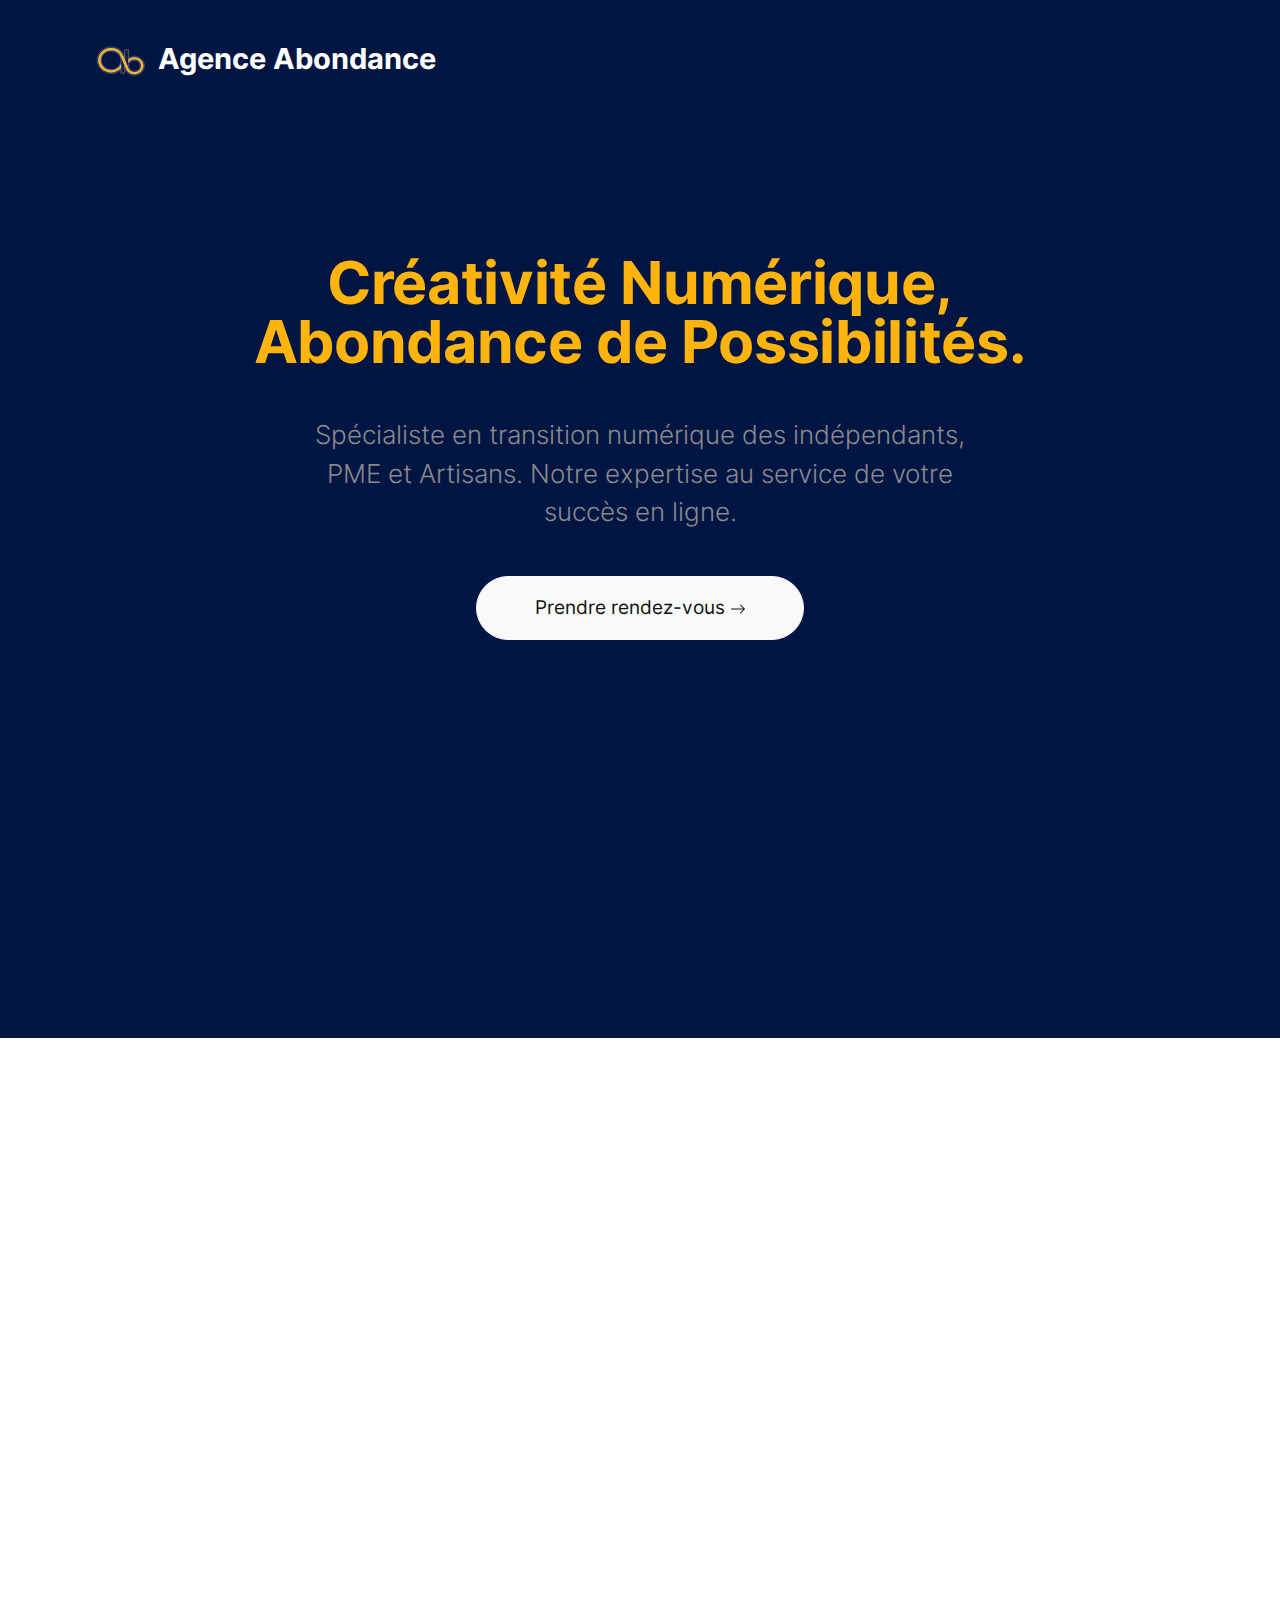
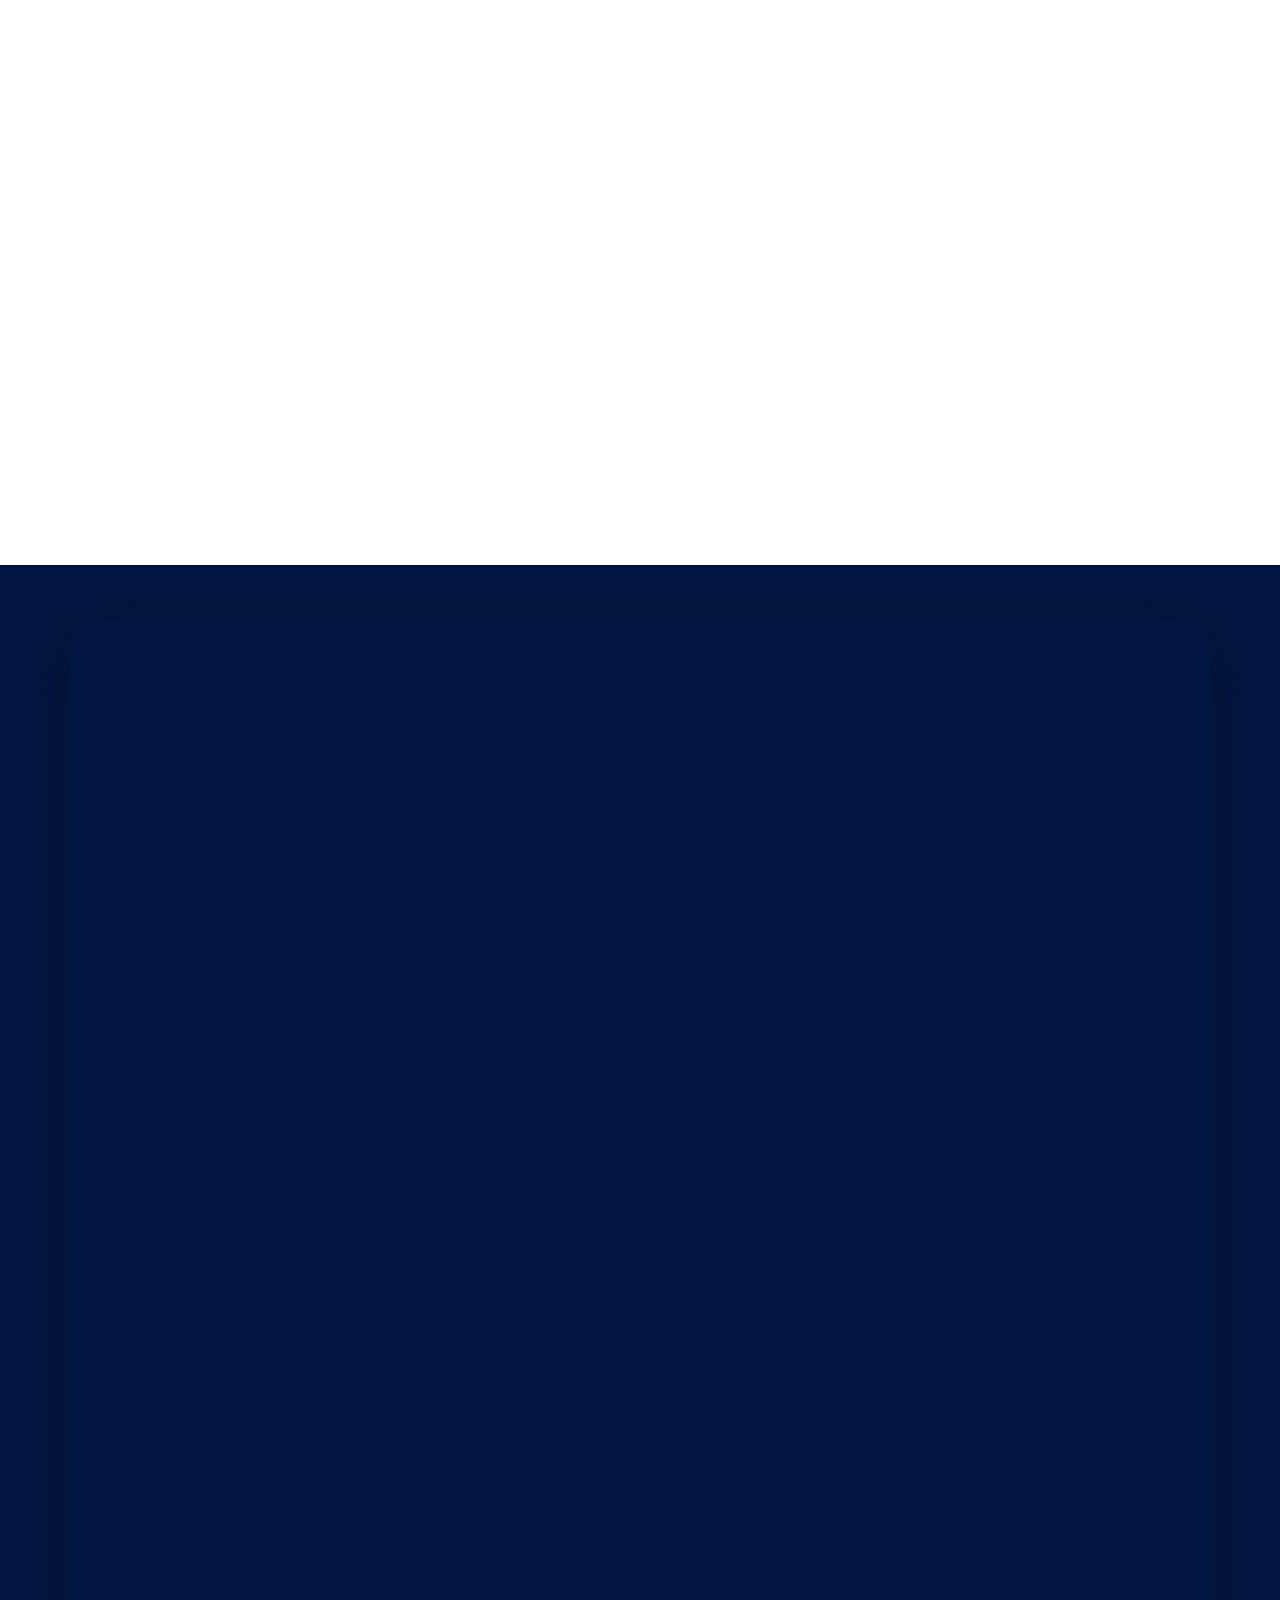
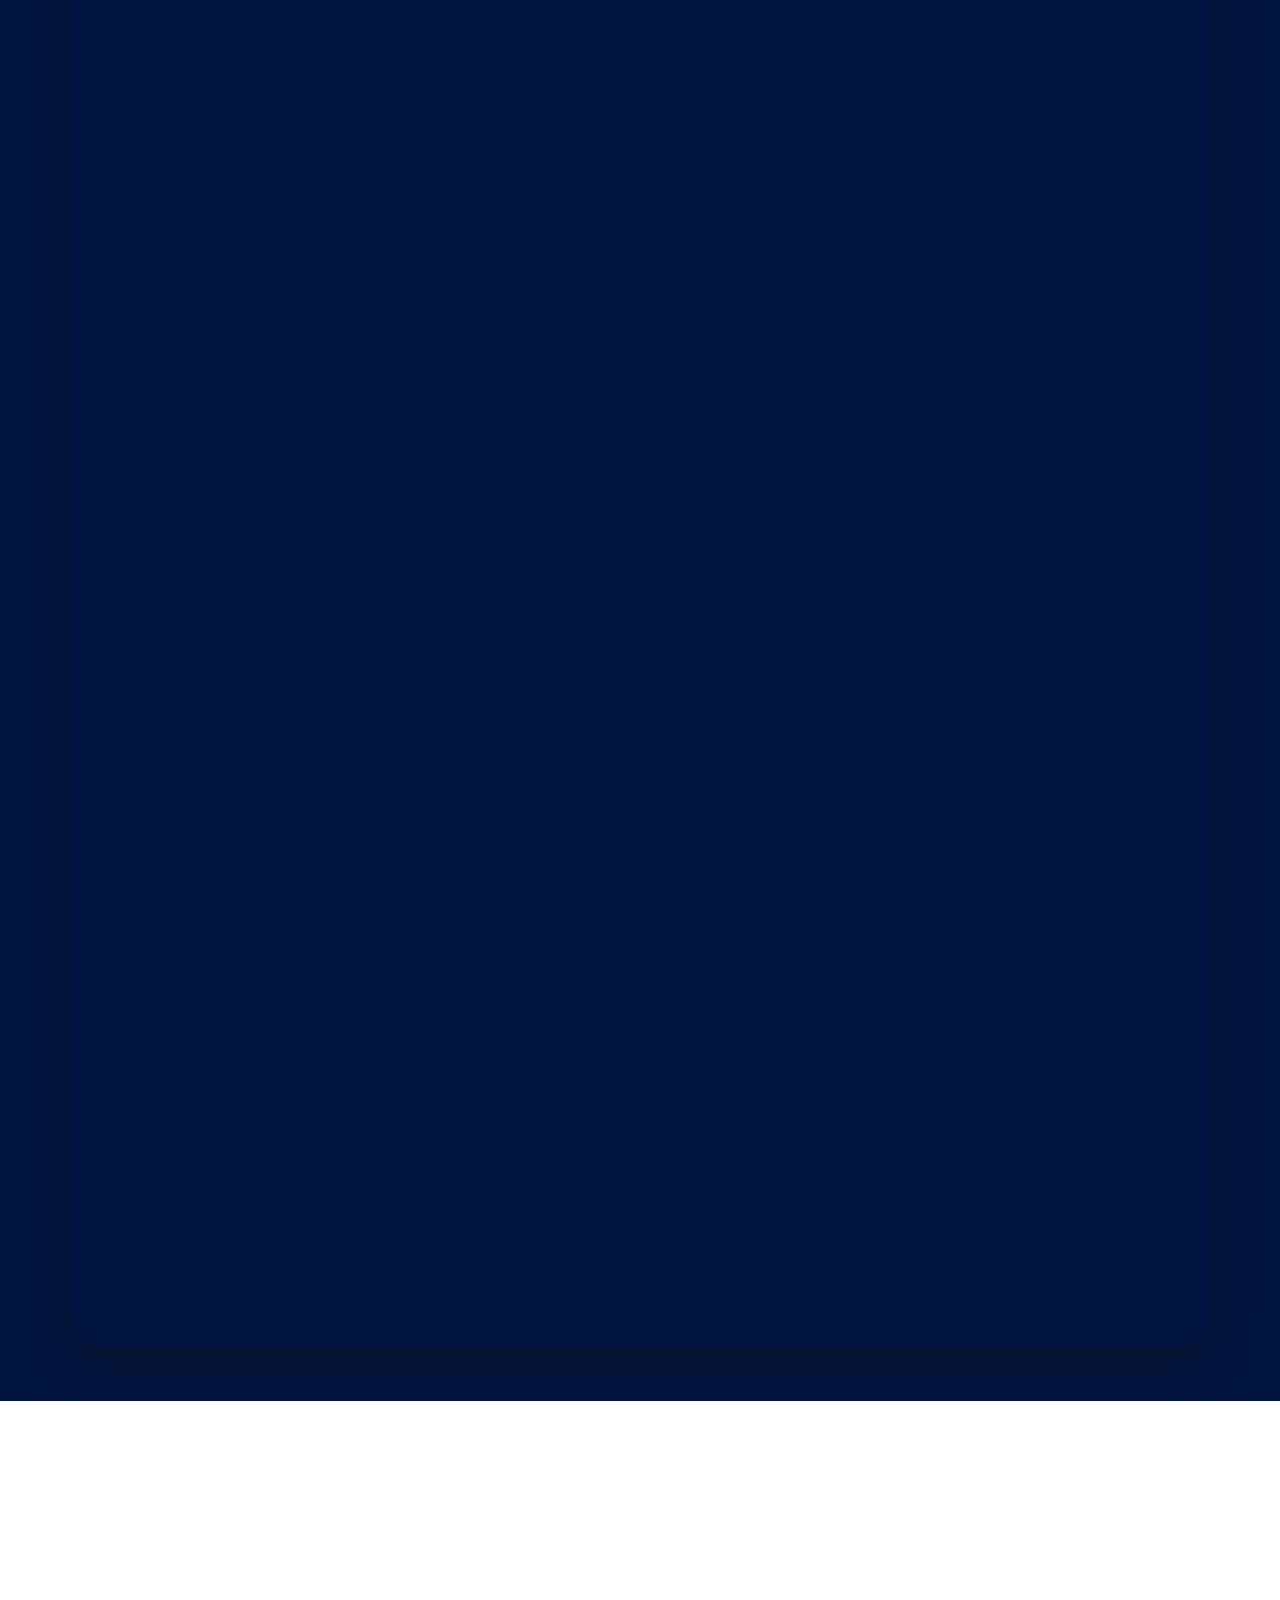
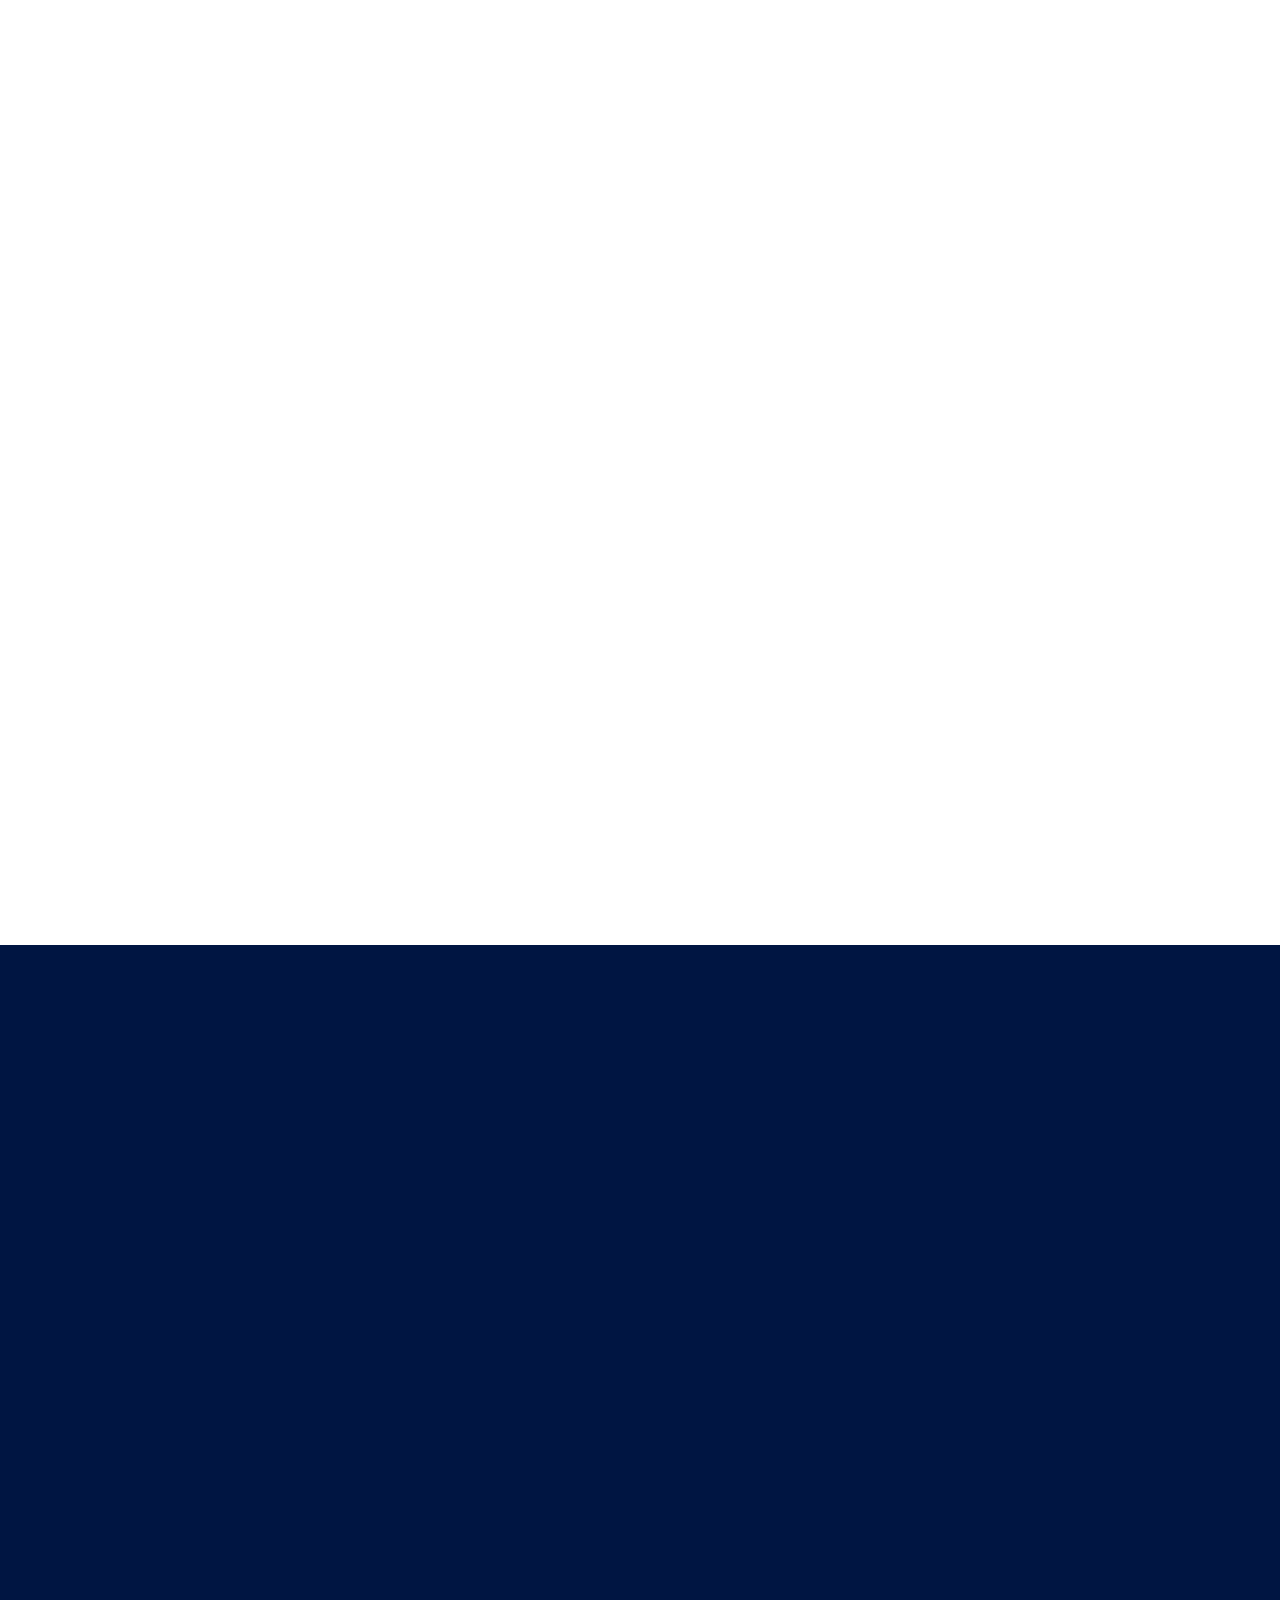
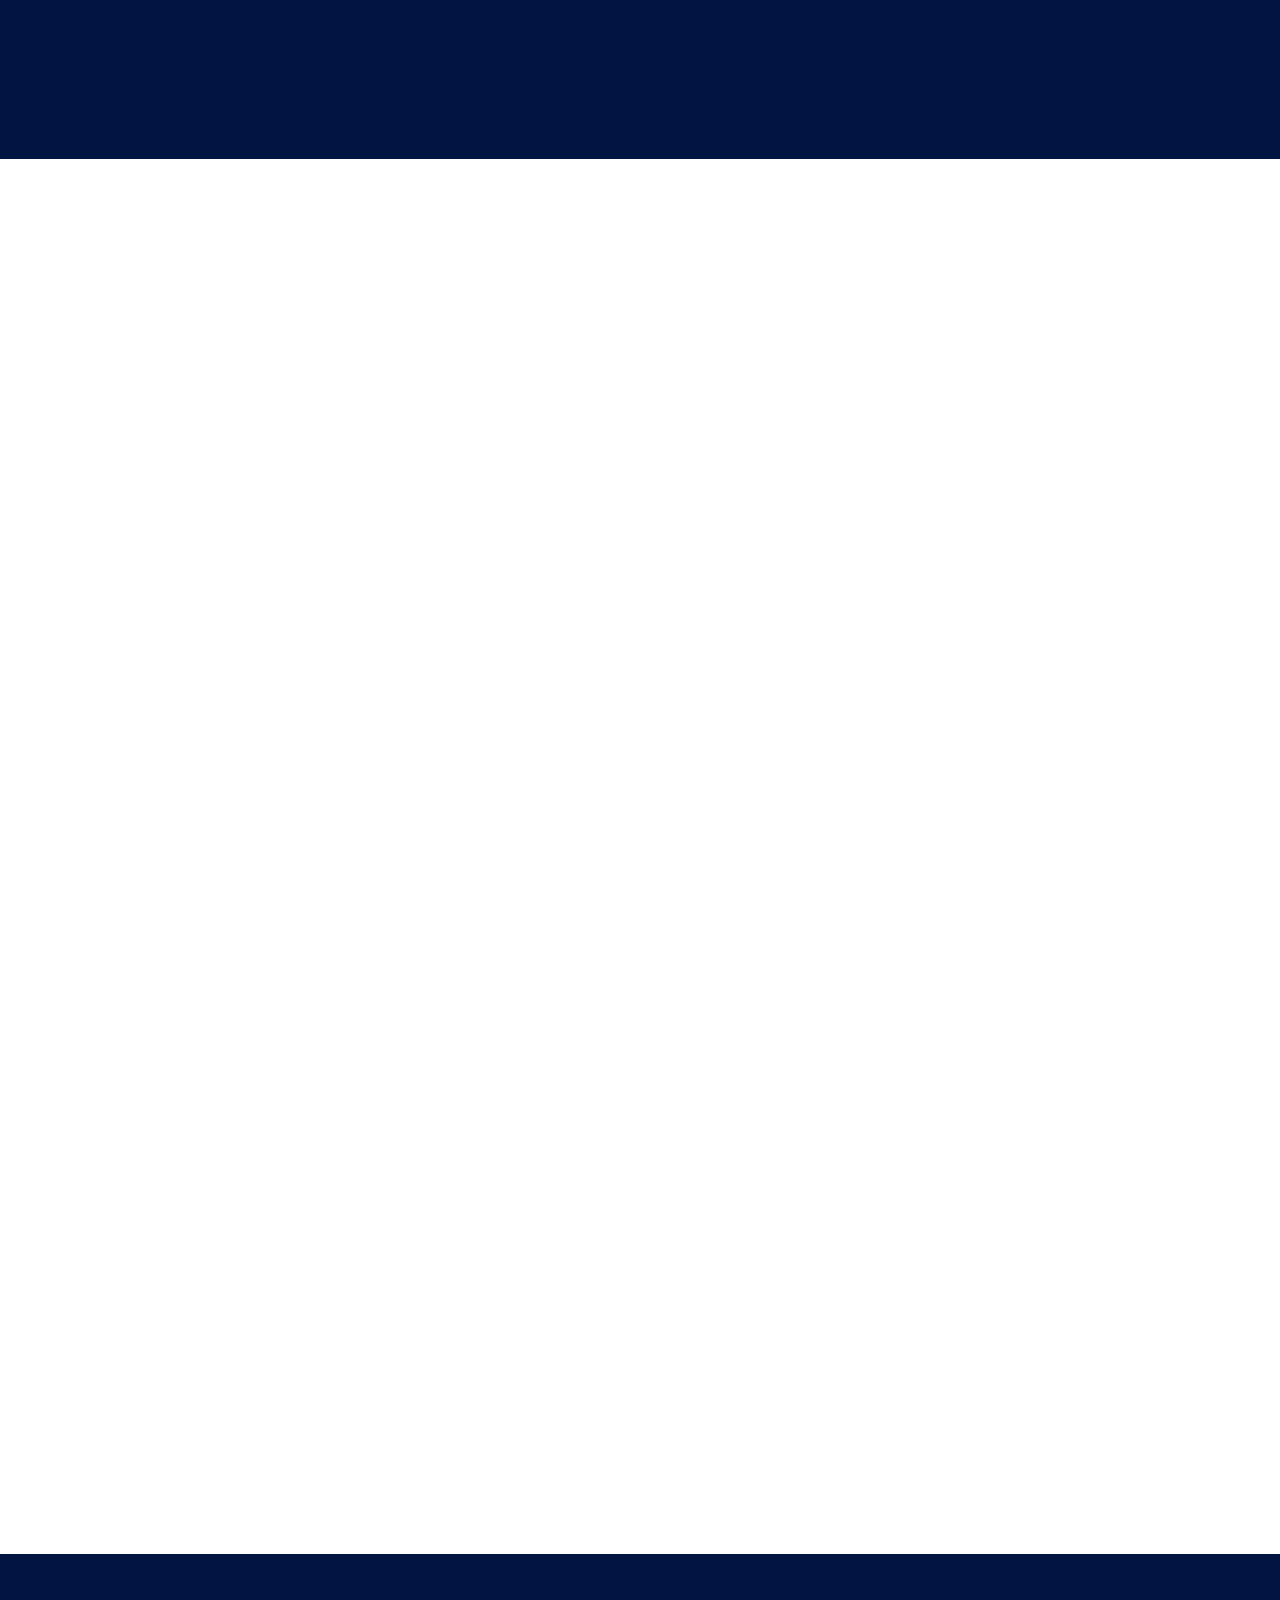
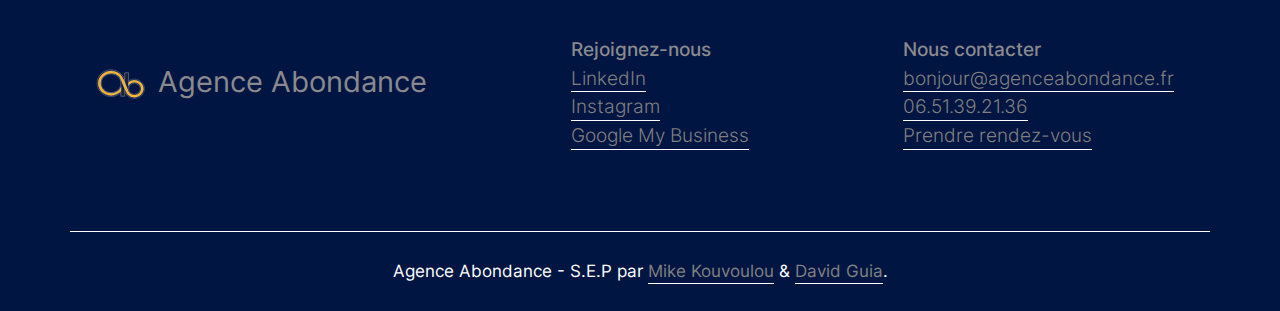
==== index.html @ 89dabbfa "Dépot Initial" ====
<!doctype html>
<html class="h-100" lang="fr">

  <head>
      <meta charset="utf-8">
  <meta name="viewport" content="width=device-width,initial-scale=1,shrink-to-fit=no">
  <meta name="description" content="Agence web à taille humaine, sur Bordeaux & Dijon, pour allez plus loin dans le numérique">
  <link rel="icon" type="image/png" sizes="32x32" href="img/fvicon-32x32.png">
  <link rel="icon" type="image/png" sizes="16x16" href="img/favicon-16x16.png">
  <link rel="icon" type="image/png" sizes="96x96" href="img/favicon.png">
  <link rel="manifest" href="/site.webmanifest">
  <meta name="author" content="Agence Abondance">
  <meta name="HandheldFriendly" content="true">
  <title>Agence Abondance - Créativité Numérique, Abondance de Possibilités.</title>
  <link rel="stylesheet" href="css/theme.css">

   <style>

/* inter-300 - latin */
@font-face {
  font-family: 'Inter';
  font-style: normal;
  font-weight: 300;
  font-display: swap;
  src: local(''),
       url('fonts/inter-v12-latin-300.woff2') format('woff2'), /* Chrome 26+, Opera 23+, Firefox 39+ */
       url('fonts/inter-v12-latin-300.woff') format('woff'); /* Chrome 6+, Firefox 3.6+, IE 9+, Safari 5.1+ */
}

/* inter-400 - latin */
@font-face {
  font-family: 'Inter';
  font-style: normal;
  font-weight: 400;
  font-display: swap;
  src: local(''),
       url('fonts/inter-v12-latin-regular.woff2') format('woff2'), /* Chrome 26+, Opera 23+, Firefox 39+ */
       url('fonts/inter-v12-latin-regular.woff') format('woff'); /* Chrome 6+, Firefox 3.6+, IE 9+, Safari 5.1+ */
}

@font-face {
  font-family: 'Inter';
  font-style: normal;
  font-weight: 500;
  font-display: swap;
  src: local(''),
       url('fonts/inter-v12-latin-500.woff2') format('woff2'), /* Chrome 26+, Opera 23+, Firefox 39+ */
       url('fonts/inter-v12-latin-500.woff') format('woff'); /* Chrome 6+, Firefox 3.6+, IE 9+, Safari 5.1+ */
}
@font-face {
  font-family: 'Inter';
  font-style: normal;
  font-weight: 700;
  font-display: swap;
  src: local(''),
       url('fonts/inter-v12-latin-700.woff2') format('woff2'), /* Chrome 26+, Opera 23+, Firefox 39+ */
       url('fonts/inter-v12-latin-700.woff') format('woff'); /* Chrome 6+, Firefox 3.6+, IE 9+, Safari 5.1+ */
}

</style>


  </head>

  <body class="bg-black text-white mt-0" data-bs-spy="scroll" data-bs-target="#navScroll">

    <nav id="navScroll" class="navbar navbar-dark bg-black fixed-top px-vw-5" tabindex="0">
  <div class="container">
    <a class="navbar-brand pe-md-4 fs-4 col-12 col-md-auto text-center" href="index.html">
  <svg width="50" height="50" viewBox="0 0 1080 638" xmlns="http://www.w3.org/2000/svg">
    <path id="Trac" fill="none" stroke="#ffffff" stroke-width="7"
      d="M 628 302 C 628 459.95343 493.013855 588 326.5 588 C 159.986145 588 25 459.95343 25 302 C 25 144.04657 159.986145 16 326.5 16 C 493.013855 16 628 144.04657 628 302 Z" />
    <path id="path1" fill="none" stroke="#ffffff" stroke-width="6"
      d="M 957 421 C 957 486.721863 900.364014 540 830.5 540 C 760.635986 540 704 486.721863 704 421 C 704 355.278137 760.635986 302 830.5 302 C 900.364014 302 957 355.278137 957 421 Z" />
    <path id="path2" fill="none" stroke="#ffffff" stroke-width="6"
      d="M 1045 421 C 1045 534.218384 948.293518 626 829 626 C 709.706482 626 613 534.218384 613 421 C 613 307.781616 709.706482 216 829 216 C 948.293518 216 1045 307.781616 1045 421 Z" />
    <g id="Associer">
      <g id="g1">
        <path id="path3" fill="none" stroke="#1b203d" stroke-width="20"
          d="M 818.849976 613.799988 C 753.840027 611.26001 692.690002 581.179993 652.48999 515.22998 C 604.98999 437.309998 622.539978 337.380005 692.72998 277.859985 C 781.349976 202.709961 918.02002 214.219971 991.039978 303 C 1015.880005 333.200012 1027.380005 368.51001 1032.030029 406.849976 C 1041.76001 486.900024 996.190002 554.450012 925.76001 590.669983 C 895.580017 606.179993 863.650024 613.809998 818.849976 613.799988 Z" />
        <path id="path4" fill="none" stroke="#1b203d" stroke-width="21"
          d="M 311.98999 575.859985 C 219.850006 572.26001 133.190002 529.630005 76.209999 436.150024 C 8.89 325.709961 33.759998 184.079956 133.25 99.719971 C 258.859985 -6.789978 452.549988 9.52002 556.039978 135.349976 C 591.23999 178.150024 607.539978 228.200012 614.140015 282.540039 C 627.919983 396 563.340027 491.72998 463.519989 543.059998 C 420.75 565.059998 375.5 575.869995 311.98999 575.859985 Z" />
        <path id="path5" fill="#19203c" stroke="#ffffff" stroke-width="6"
          d="M 619.549988 76.830017 L 704.580017 76.830017 L 705 380.950012 L 683.97998 484 L 619.549988 311.880005 Z" />
        <path id="path6" fill="#19203c" stroke="#ffffff" stroke-width="6"
          d="M 620.390015 583.880005 L 537.280029 583.880005 L 537.530029 377.570007 L 550.599976 334.429993 L 550.73999 286.880005 L 539.559998 234.589966 L 531 203.059998 L 620.390015 413.880005 Z" />
        <path id="path7" fill="#19203c" stroke="none"
          d="M 523.5 204.5 L 560.5 257.5 L 562.5 342.5 L 543.5 385.5 L 533.219971 378.679993 L 546.429993 329.140015 L 542.5 261.5 Z" />
        <path id="path8" fill="none" stroke="#1b203d" stroke-width="15"
          d="M 822.880005 549.549988 C 779.380005 547.849976 738.47998 527.719971 711.580017 483.599976 C 679.799988 431.469971 691.539978 364.609985 738.51001 324.780029 C 797.799988 274.5 889.23999 282.200012 938.090027 341.599976 C 954.710022 361.799988 962.400024 385.429993 965.52002 411.080017 C 972.030029 464.640015 941.539978 509.830017 894.419983 534.059998 C 874.219971 544.460022 852.859985 549.559998 822.880005 549.549988 Z" />
        <path id="path9" fill="none" stroke="#1b203d" stroke-width="13"
          d="M 313.839996 511.969971 C 243.460007 509.219971 177.270004 476.650024 133.740005 405.26001 C 82.32 320.910034 101.309998 212.72998 177.309998 148.290039 C 273.25 66.940002 421.200012 79.390015 500.25 175.51001 C 527.140015 208.200012 539.590027 246.429993 544.630005 287.940002 C 555.159973 374.599976 505.829987 447.72998 429.579987 486.929993 C 396.910004 503.719971 362.350006 511.969971 313.839996 511.969971 Z" />
        <path id="path10" fill="#f8b11a" stroke="#ffffff" stroke-width="6"
          d="M 536.799988 394.419983 C 536.799988 396.150024 536.799988 397.880005 536.799988 399.619995 C 536.799988 422.460022 536.619995 445.289978 536.909973 468.130005 C 536.98999 474.539978 534.73999 479.219971 530.280029 483.539978 C 492.549988 520.059998 448.23999 544.950012 397.220001 556.98999 C 329.470001 572.97998 263.540009 567.409973 200.589996 536.549988 C 148.179993 510.859985 105.739998 474.090027 79.25 421.280029 C 33.09 329.27002 37.299999 227.900024 107.279999 141.940002 C 152.800003 86.030029 211.399994 54.059998 282.179993 43.219971 C 364.76001 30.580017 439.089996 50.380005 505.700012 100.150024 C 526.539978 115.719971 541.559998 136.670044 556.359985 157.679993 C 577.789978 188.099976 593.02002 221.76001 607.179993 255.929993 C 635.840027 325.089966 664.890015 394.099976 692.719971 463.590027 C 716.419983 522.77002 760.859985 552.48999 822.690002 557.969971 C 890.659973 563.98999 957.049988 513.77002 971.320007 446.909973 C 980.869995 402.169983 967.890015 364.059998 937.840027 330.890015 C 908.73999 298.77002 872.200012 283.170044 829.049988 283.859985 C 778.650024 284.670044 738.02002 305.089966 708.280029 346.23999 C 707.419983 347.429993 706.5 348.580017 705.219971 350.25 C 704.859985 349.179993 704.52002 348.659973 704.52002 348.140015 C 704.599976 328.97998 704.72998 309.809998 704.799988 290.650024 C 704.820007 286.219971 706.52002 282.900024 709.820007 279.780029 C 732.679993 258.130005 760.77002 246.929993 790.890015 241.570007 C 860.179993 229.22998 920.960022 248.290039 972.090027 296.109985 C 1000.299988 322.48999 1014.530029 356.900024 1021.349976 394.5 C 1030.650024 445.719971 1014.289978 490.289978 984.460022 530.659973 C 956.849976 568.030029 918.130005 588.429993 873.580017 598.559998 C 804.23999 614.320007 743.789978 596.059998 691.219971 549.590027 C 673.679993 534.080017 662.349976 513.900024 653.369995 492.580017 C 620.549988 414.700012 587.960022 336.72998 555.349976 258.76001 C 543.97998 231.570007 532.690002 204.349976 515.590027 180.049988 C 483.339996 134.209961 438.950012 105.900024 385.160004 92.959961 C 299.980011 72.47998 225.100006 94.079956 161.5 153.369995 C 127.209999 185.339966 108.699997 226.400024 101.290001 272.469971 C 90.050003 342.409973 113.230003 401.059998 161.059998 451.099976 C 211.770004 504.159973 275.209991 523.590027 347 518.780029 C 406.279999 514.809998 455.980011 489.530029 497.869995 448.140015 C 511.730011 434.440002 521.919983 417.97998 531.210022 400.960022 C 532.5 398.590027 533.98999 396.320007 535.390015 394.01001 C 535.840027 394.119995 536.320007 394.27002 536.799988 394.419983 Z" />
        <path id="path11" fill="#ffffff" stroke="none"
          d="M 533 392 L 537.679993 382 L 540 383.469971 L 534.869995 391 Z" />
        <path id="path12" fill="#ffffff" stroke="none"
          d="M 540.48999 383.52002 L 537.679993 381.619995 L 537.380005 382.609985 Z" />
      </g>
      <path id="path13" fill="#ffffff" stroke="none" d="M 701.299988 344 L 701.299988 359 L 706 354.5 Z" />
    </g>
    <path id="path14" fill="none" stroke="#ffffff" stroke-width="5"
      d="M 537 304 C 537 414.45697 442.308228 504 325.5 504 C 208.691772 504 114 414.45697 114 304 C 114 193.543091 208.691772 104 325.5 104 C 442.308228 104 537 193.543091 537 304 Z" />
  </svg>
  <span class="ms-md-1 mt-1 fw-bolder me-md-5">Agence Abondance</span>
</a>
</div>
</nav>

    <main>

      <div class="w-100 overflow-hidden position-relative bg-black text-white" data-aos="fade">
  <div class="position-absolute w-100 h-100 bg-black opacity-75 top-0 start-0"></div>
  <div class="container py-vh-4 position-relative mt-5 px-vw-5 text-center">
  <div class="row d-flex align-items-center justify-content-center py-vh-5">
    <div class="col-12 col-xl-10">
      <h1 class="display-huge mt-3 mb-3 lh-1">Créativité Numérique,<br>Abondance de Possibilités.</h1>
      <br>
    </div>
    <div class="col-12 col-xl-8">
      <p class="lead text-secondary">Spécialiste en transition numérique des indépendants, PME et Artisans. Notre expertise au service de votre
      succès en ligne.</p><br>
    </div>
    <div class="col-12 text-center">
      <a href="https://zcal.co/agenceabondance/votreprojet" target="_blank" class="btn btn-xl btn-light">Prendre rendez-vous
        <svg xmlns="http://www.w3.org/2000/svg" width="16" height="16" fill="currentColor" class="bi bi-arrow-right" viewBox="0 0 16 16">
  <path fill-rule="evenodd" d="M1 8a.5.5 0 0 1 .5-.5h11.793l-3.147-3.146a.5.5 0 0 1 .708-.708l4 4a.5.5 0 0 1 0 .708l-4 4a.5.5 0 0 1-.708-.708L13.293 8.5H1.5A.5.5 0 0 1 1 8z"/>
</svg>
</a>
    </div>
  </div>
</div>
</div>

<div class="w-100 position-relative bg-black text-white bg-cover d-flex align-items-center">
  <div class="container-fluid px-vw-5">
    <div class="position-absolute w-100 h-50 bg-dark bottom-0 start-0"></div>
    <div class="row d-flex align-items-center position-relative justify-content-center px-0 g-5">
      <div class="col-12 col-lg-6">
        <img src="img/webp/headway-5QgIuuBxKwM-unsplash.webp" width="2280" height="1732" alt="abstract image" class="img-fluid position-relative rounded-5 shadow" data-aos="fade-up">
      </div>
      <div class="col-12 col-md-6 col-lg-3">
        <img src="img/webp/nubelson-fernandes-UcYBL5V0xWQ-unsplash.webp" width="1116" height="1578" alt="abstract image" class="img-fluid position-relative rounded-5 shadow" data-aos="fade-up" data-aos-duration="2000">
      </div>
      <div class="col-12 col-md-6 col-lg-3">
        <img src="img/webp/kaleidico-26MJGnCM0Wc-unsplash.webp" width="1116" height="848" alt="abstract image" class="img-fluid position-relative rounded-5 shadow" data-aos="fade-up" data-aos-duration="3000">
      </div>
    </div>
  </div>
</div>

<div class="bg-dark">
  <div class="container px-vw-5 py-vh-5">
    <div class="row d-flex align-items-center">
      <div class="col-12 col-lg-7 text-lg-end" data-aos="fade-right">
        <span class="h5 text-secondary fw-lighter">Ce que nous faisons (et bien)</span>
        <h2 class="display-4">Dans la constante évolution du numérique,<br>l'Agence Abondance se démarque en tant que partenaire dédié aux
        indépendants, aux PME/TPE et aux artisans.</h2>
      </div>
      <div class="col-12 col-lg-5" data-aos="fade-left">
        <h3 class="pt-5">Stratégie numérique <br>& référencement</h3>
        <p class="text-secondary">Notre expert SEO et référencement est un professionnel spécialisé dans l'optimisation web afin d'améliorer votre classement dans les moteurs de recherche et accroître votre visibilité en ligne.<br><br>
          <a href="https://zcal.co/agenceabondance/expertseo" target="_blank" class="link-fancy link-fancy-light me-2">Échanger avec notre expert SEO</a>
          <svg xmlns="http://www.w3.org/2000/svg" width="24" height="24" fill="currentColor" class="bi bi-arrow-right-circle" viewBox="0 0 16 16">
  <path fill-rule="evenodd" d="M1 8a7 7 0 1 0 14 0A7 7 0 0 0 1 8zm15 0A8 8 0 1 1 0 8a8 8 0 0 1 16 0zM4.5 7.5a.5.5 0 0 0 0 1h5.793l-2.147 2.146a.5.5 0 0 0 .708.708l3-3a.5.5 0 0 0 0-.708l-3-3a.5.5 0 1 0-.708.708L10.293 7.5H4.5z"/>
</svg>
</p>
        <h3 class="border-top border-secondary pt-5 mt-5">Développement web</h3>
        <p class="text-secondary">Notre expert web est un professionnel qualifié dans le domaine du développement, de la conception et de la gestion de sites web, assurant une expérience utilisateur optimale.<br><br>
          <a href="https://zcal.co/agenceabondance/developpeur" target="_blank" class="link-fancy link-fancy-light me-2">Échanger avec notre expert WEB</a>
          <svg xmlns="http://www.w3.org/2000/svg" width="24" height="24" fill="currentColor" class="bi bi-arrow-right-circle" viewBox="0 0 16 16">
  <path fill-rule="evenodd" d="M1 8a7 7 0 1 0 14 0A7 7 0 0 0 1 8zm15 0A8 8 0 1 1 0 8a8 8 0 0 1 16 0zM4.5 7.5a.5.5 0 0 0 0 1h5.793l-2.147 2.146a.5.5 0 0 0 .708.708l3-3a.5.5 0 0 0 0-.708l-3-3a.5.5 0 1 0-.708.708L10.293 7.5H4.5z"/>
</svg>
</p>
      </div>
    </div>
  </div>
</div>

<div class="bg-black py-vh-3">
  <div class="container bg-black px-vw-5 py-vh-3 rounded-5 shadow">

  <div class="row gx-5">
    <div class="col-12 col-md-6">

      <div class="card bg-transparent mb-5" data-aos="zoom-in-up">
        <div class="bg-dark shadow rounded-5 p-0">
          <img src="img/webp/501521 DELL PC with xmas stuff.webp" width="680" height="327" alt="abstract image" class="img-fluid rounded-5 no-bottom-radius" loading="lazy">
          <div class="p-5">
            <h2 class="display-2">Objectif Bleu du Creusot</h2>
            <p class="pb-4 text-secondary">Association localisée à Le Creusot, qui fait le lien entre l'art photographique et l'autonomie des personnes autistes.</p>
            <a href="https://objectifbleuducreusot.fr" target="_blank" class="link-fancy link-fancy-dark" data-aos="fade-up">Jeter un oeil</a>
          </div>
        </div>
      </div>

      <div class="card bg-transparent mb-5" data-aos="zoom-in-up">
        <div class="bg-dark shadow rounded-5 p-0">
          <img src="img/webp/IMG_0239.webp" width="680" height="327" alt="abstract image"
            class="img-fluid rounded-5 no-bottom-radius" loading="lazy">
          <div class="p-5">
            <h2 class="display-2">TDC-TOOLS</h2>
            <p class="pb-4 text-secondary">Création des pages produits, suite à la refonte du site internet de l'entreprise, en collaboration avec l'agence mediagraphique.com</p>
            <a href="https://tdc-tools.fr/ref-55-foret-a-centrer-hss-60-din-333a-meule-blanc/" target="_blank" class="link-fancy link-fancy-dark" data-aos="fade-up">Jeter un oeil</a>
          </div>
        </div>
      </div>

      <div class="card bg-transparent" data-aos="zoom-in-up">
        <div class="bg-dark shadow rounded-5 p-0">
          <img src="img/webp/Top down view of iPad.webp" width="680" height="327" alt="abstract image" class="img-fluid rounded-5 no-bottom-radius" loading="lazy">
          <div class="p-5">
            <h2 class="display-2">Dog It Together</h2>
            <p class="pb-4 text-secondary">Création de la charte graphique et du site internet pour le lancement de l'entreprise.</p>
            <a href="https://www.dogittogether.fr" target="_blank" class="link-fancy link-fancy-dark" data-aos="fade-up">Jeter un oeil</a>
          </div>
        </div>
      </div>

    </div>


    
    <div class="col-12 col-md-6">
      <div class="p-5 pt-0 mt-5" data-aos="fade">
        <span class="h5 text-secondary fw-lighter">Chez Agence Abondance,</span>
        <h2 class="display-4">Nous pensons que chaque entreprise, quelle que soit sa taille, mérite une présence en ligne exceptionnelle.</h2>
      </div>
      <div class="card bg-transparent mb-5 mt-5" data-aos="zoom-in-up">
        <div class="bg-dark shadow rounded-5 p-0">
          <img src="img/webp/1839500 Man working on iMac.webp" width="680" height="327" alt="abstract image" class="img-fluid rounded-5 no-bottom-radius" loading="lazy">
          <div class="p-5">
            <h2 class="display-2">Deux Mille Vins</h2>
            <p class="pb-4 text-secondary">Création du site internet marchand pour l'entreprise Deux Mille Vins située à Le Creusot.</p>
            <a href="https://www.2millevins.fr" target="_blank" class="link-fancy link-fancy-dark" data-aos="fade-up">Jeter un oeil</a>
          </div>
        </div>
      </div>

      <div class="card bg-transparent" data-aos="zoom-in-up">
        <div class="bg-dark shadow rounded-5 p-0">
          <img src="img/webp/593312 Man using MacBook Pro.webp" width="680" height="327" alt="abstract image" class="img-fluid rounded-5 no-bottom-radius" loading="lazy">
          <div class="p-5">
            <h2 class="display-2">Moulin Gheerbrant</h2>
            <p class="pb-4 text-secondary">Refonte du site internet vitrine pour l'entreprise, afin de correspondre aux exigeances des clients.</p>
            <a href="https://www.moulin-gheerbrant.fr" target="_blank" class="link-fancy link-fancy-dark" data-aos="fade-up">Jeter un oeil</a>
          </div>
        </div>
      </div>
    </div>
  </div>
</div>
</div>

<div class="bg-dark position-relative">
  <div class="container px-vw-5 py-vh-5">
    <div class="row d-flex align-items-center">

      <div class="col-12 col-lg-7">
        <img class="img-fluid rounded-5 mb-n5 shadow" src="img/webp/picofme-1.webp" width="512" height="512" alt="a nice person" loading="lazy" data-aos="zoom-in-right">
        <img class="img-fluid rounded-5 ms-5 mb-n5 shadow" src="img/webp/picofme-2.webp" width="512" height="512" alt="another nice person" loading="lazy" data-aos="zoom-in-up">
      </div>
      <div class="col-12 col-lg-5 bg-dark rounded-5 py-5" data-aos="fade">
        <span class="h5 text-secondary fw-lighter">Vous nous connaissez déjà ? </span>
        <h2 class="display-4">Nous mettons à disposition nos bons conseils et astuces partout sur le web</h2>
        <br>
        <img src="img/webp/US_UK_Apple_Podcasts_Listen_Color_Lockup_RGB_Blk_Type.webp" height="30" alt="">
        
        </div>
      </div>
    </div>
  </div>

<div class="bg-black">
<div class="container px-vw-5 py-vh-5">
  <div class="row d-flex align-items-center">
    <div class="col-12 col-lg-5 text-center text-lg-end" data-aos="zoom-in-right">
      <span class="h5 text-secondary fw-lighter">Un service clé en main</span>
      <h2 class="display-4">Une gamme de services complète, pour une tranquilité d'esprit</h2>
    </div>
    <div class="col-12 col-lg-7 bg-dark rounded-5 py-vh-3 text-center my-5" data-aos="zoom-in-up">
      <h2 class="display-huge mb-5">
        <span class="border-bottom border-5">50</span><span class="fs-4 me-2 fw-light">€</span><span class="fs-6 fw-light">/ heure</span></h2>
      <p class="lead text-secondary">Quelque soit votre besoin, nous y répondrons via notre catalogue de prestations au tarif unique, à la fois souple et abordable.<br>Pour plus de transparence, nous avons créé un simulateur en ligne pour estimer le coût de votre projet.</p>
    
      <a href=href="" onclick="Calendly.initPopupWidget({url: 'https://tally.so/r/nWO2JL'});return false;" 
     class="link-fancy link-fancy-dark" data-aos="fade-up" data-aos-delay="200">Faites estimer votre projet</a>

    </div>
  </div>
</div>

</div>

<div class="bg-dark py-vh-5">
<div class="container px-vw-5">
  <div class="row d-flex gx-5 align-items-center">
    <div class="col-12 col-lg-6">
      <div class="rounded-5 bg-black p-5 shadow gradient-3" data-aos="zoom-in-right">
        <div class="fs-1">
          <svg xmlns="http://www.w3.org/2000/svg" width="16" height="16" fill="currentColor" class="bi bi-star-fill" viewBox="0 0 16 16">
  <path d="M3.612 15.443c-.386.198-.824-.149-.746-.592l.83-4.73L.173 6.765c-.329-.314-.158-.888.283-.95l4.898-.696L7.538.792c.197-.39.73-.39.927 0l2.184 4.327 4.898.696c.441.062.612.636.282.95l-3.522 3.356.83 4.73c.078.443-.36.79-.746.592L8 13.187l-4.389 2.256z"/>
</svg>


          <svg xmlns="http://www.w3.org/2000/svg" width="16" height="16" fill="currentColor" class="bi bi-star-fill" viewBox="0 0 16 16">
  <path d="M3.612 15.443c-.386.198-.824-.149-.746-.592l.83-4.73L.173 6.765c-.329-.314-.158-.888.283-.95l4.898-.696L7.538.792c.197-.39.73-.39.927 0l2.184 4.327 4.898.696c.441.062.612.636.282.95l-3.522 3.356.83 4.73c.078.443-.36.79-.746.592L8 13.187l-4.389 2.256z"/>
</svg>


          <svg xmlns="http://www.w3.org/2000/svg" width="16" height="16" fill="currentColor" class="bi bi-star-fill" viewBox="0 0 16 16">
  <path d="M3.612 15.443c-.386.198-.824-.149-.746-.592l.83-4.73L.173 6.765c-.329-.314-.158-.888.283-.95l4.898-.696L7.538.792c.197-.39.73-.39.927 0l2.184 4.327 4.898.696c.441.062.612.636.282.95l-3.522 3.356.83 4.73c.078.443-.36.79-.746.592L8 13.187l-4.389 2.256z"/>
</svg>


          <svg xmlns="http://www.w3.org/2000/svg" width="16" height="16" fill="currentColor" class="bi bi-star-fill" viewBox="0 0 16 16">
  <path d="M3.612 15.443c-.386.198-.824-.149-.746-.592l.83-4.73L.173 6.765c-.329-.314-.158-.888.283-.95l4.898-.696L7.538.792c.197-.39.73-.39.927 0l2.184 4.327 4.898.696c.441.062.612.636.282.95l-3.522 3.356.83 4.73c.078.443-.36.79-.746.592L8 13.187l-4.389 2.256z"/>
</svg>


          <svg xmlns="http://www.w3.org/2000/svg" width="16" height="16" fill="currentColor" class="bi bi-star-fill" viewBox="0 0 16 16">
  <path d="M3.612 15.443c-.386.198-.824-.149-.746-.592l.83-4.73L.173 6.765c-.329-.314-.158-.888.283-.95l4.898-.696L7.538.792c.197-.39.73-.39.927 0l2.184 4.327 4.898.696c.441.062.612.636.282.95l-3.522 3.356.83 4.73c.078.443-.36.79-.746.592L8 13.187l-4.389 2.256z"/>
</svg>


        </div>
        <p class="lead">"L'agence a entièrement réalisé site internet, logo et page Google my Business pour mon entreprise. Ils ont su s'adapter à ma demande et à ma profession. Je suis extrêmement satisfaite de nos échanges tout au long de cette collaboration !"</p>
        <div class="d-flex justify-content-start align-items-center border-top border-secondary pt-3">
          <img src="img/webp/dogit.webp" width="96" height="96" class="rounded-circle me-3" alt="a nice person" data-aos="fade" loading="lazy">
          <div>
            <span class="h6 fw-5">Adé Chouffot</span><br>
            <small class="">Éducatrice Canin - Dog It Together</small>
          </div>
        </div>
      </div>
      <div class="rounded-5 bg-black p-5 shadow mt-5 gradient-2" data-aos="zoom-in-right">
        <div class="fs-1">
          <svg xmlns="http://www.w3.org/2000/svg" width="16" height="16" fill="currentColor" class="bi bi-star-fill" viewBox="0 0 16 16">
  <path d="M3.612 15.443c-.386.198-.824-.149-.746-.592l.83-4.73L.173 6.765c-.329-.314-.158-.888.283-.95l4.898-.696L7.538.792c.197-.39.73-.39.927 0l2.184 4.327 4.898.696c.441.062.612.636.282.95l-3.522 3.356.83 4.73c.078.443-.36.79-.746.592L8 13.187l-4.389 2.256z"/>
</svg>


          <svg xmlns="http://www.w3.org/2000/svg" width="16" height="16" fill="currentColor" class="bi bi-star-fill" viewBox="0 0 16 16">
  <path d="M3.612 15.443c-.386.198-.824-.149-.746-.592l.83-4.73L.173 6.765c-.329-.314-.158-.888.283-.95l4.898-.696L7.538.792c.197-.39.73-.39.927 0l2.184 4.327 4.898.696c.441.062.612.636.282.95l-3.522 3.356.83 4.73c.078.443-.36.79-.746.592L8 13.187l-4.389 2.256z"/>
</svg>


          <svg xmlns="http://www.w3.org/2000/svg" width="16" height="16" fill="currentColor" class="bi bi-star-fill" viewBox="0 0 16 16">
  <path d="M3.612 15.443c-.386.198-.824-.149-.746-.592l.83-4.73L.173 6.765c-.329-.314-.158-.888.283-.95l4.898-.696L7.538.792c.197-.39.73-.39.927 0l2.184 4.327 4.898.696c.441.062.612.636.282.95l-3.522 3.356.83 4.73c.078.443-.36.79-.746.592L8 13.187l-4.389 2.256z"/>
</svg>


          <svg xmlns="http://www.w3.org/2000/svg" width="16" height="16" fill="currentColor" class="bi bi-star-fill" viewBox="0 0 16 16">
  <path d="M3.612 15.443c-.386.198-.824-.149-.746-.592l.83-4.73L.173 6.765c-.329-.314-.158-.888.283-.95l4.898-.696L7.538.792c.197-.39.73-.39.927 0l2.184 4.327 4.898.696c.441.062.612.636.282.95l-3.522 3.356.83 4.73c.078.443-.36.79-.746.592L8 13.187l-4.389 2.256z"/>
</svg>


          <svg xmlns="http://www.w3.org/2000/svg" width="16" height="16" fill="currentColor" class="bi bi-star-half" viewBox="0 0 16 16">
  <path d="M5.354 5.119 7.538.792A.516.516 0 0 1 8 .5c.183 0 .366.097.465.292l2.184 4.327 4.898.696A.537.537 0 0 1 16 6.32a.548.548 0 0 1-.17.445l-3.523 3.356.83 4.73c.078.443-.36.79-.746.592L8 13.187l-4.389 2.256a.52.52 0 0 1-.146.05c-.342.06-.668-.254-.6-.642l.83-4.73L.173 6.765a.55.55 0 0 1-.172-.403.58.58 0 0 1 .085-.302.513.513 0 0 1 .37-.245l4.898-.696zM8 12.027a.5.5 0 0 1 .232.056l3.686 1.894-.694-3.957a.565.565 0 0 1 .162-.505l2.907-2.77-4.052-.576a.525.525 0 0 1-.393-.288L8.001 2.223 8 2.226v9.8z"/>
</svg>

        </div>
        <p class="lead">"Travail sérieux, à l'écoute et très disponible. Très professionnel, beaucoup de talent. Nous sommes ravis de notre site."</p>
        <div class="d-flex justify-content-start align-items-center border-top border-secondary pt-3">
          <img src="img/webp/objectif.webp" width="96" height="96" class="rounded-circle me-3" alt="a nice person" data-aos="fade" loading="lazy">
          <div>
            <span class="h6 fw-5">Veronique Godot</span><br>
            <small class="">Présidente d'association - Objectif Bleu du Creusot.</small>
          </div>
        </div>
      </div>

    </div>
    <div class="col-12 col-lg-6">
      <div class="p-5 pt-0" data-aos="fade">
        <span class="h5 text-secondary fw-lighter">Ils parlent de nous,</span>
        <h2 class="display-4">Nous sommes fiers d'avoir contribué à leur succès !</h2>
      </div>
      <div class="rounded-5 bg-black p-5 shadow mt-5 gradient" data-aos="zoom-in-left">
        <div class="fs-1">
          <svg xmlns="http://www.w3.org/2000/svg" width="16" height="16" fill="currentColor" class="bi bi-star-fill" viewBox="0 0 16 16">
  <path d="M3.612 15.443c-.386.198-.824-.149-.746-.592l.83-4.73L.173 6.765c-.329-.314-.158-.888.283-.95l4.898-.696L7.538.792c.197-.39.73-.39.927 0l2.184 4.327 4.898.696c.441.062.612.636.282.95l-3.522 3.356.83 4.73c.078.443-.36.79-.746.592L8 13.187l-4.389 2.256z"/>
</svg>


          <svg xmlns="http://www.w3.org/2000/svg" width="16" height="16" fill="currentColor" class="bi bi-star-fill" viewBox="0 0 16 16">
  <path d="M3.612 15.443c-.386.198-.824-.149-.746-.592l.83-4.73L.173 6.765c-.329-.314-.158-.888.283-.95l4.898-.696L7.538.792c.197-.39.73-.39.927 0l2.184 4.327 4.898.696c.441.062.612.636.282.95l-3.522 3.356.83 4.73c.078.443-.36.79-.746.592L8 13.187l-4.389 2.256z"/>
</svg>


          <svg xmlns="http://www.w3.org/2000/svg" width="16" height="16" fill="currentColor" class="bi bi-star-fill" viewBox="0 0 16 16">
  <path d="M3.612 15.443c-.386.198-.824-.149-.746-.592l.83-4.73L.173 6.765c-.329-.314-.158-.888.283-.95l4.898-.696L7.538.792c.197-.39.73-.39.927 0l2.184 4.327 4.898.696c.441.062.612.636.282.95l-3.522 3.356.83 4.73c.078.443-.36.79-.746.592L8 13.187l-4.389 2.256z"/>
</svg>


          <svg xmlns="http://www.w3.org/2000/svg" width="16" height="16" fill="currentColor" class="bi bi-star-fill" viewBox="0 0 16 16">
  <path d="M3.612 15.443c-.386.198-.824-.149-.746-.592l.83-4.73L.173 6.765c-.329-.314-.158-.888.283-.95l4.898-.696L7.538.792c.197-.39.73-.39.927 0l2.184 4.327 4.898.696c.441.062.612.636.282.95l-3.522 3.356.83 4.73c.078.443-.36.79-.746.592L8 13.187l-4.389 2.256z"/>
</svg>


          <svg xmlns="http://www.w3.org/2000/svg" width="16" height="16" fill="currentColor" class="bi bi-star-fill" viewBox="0 0 16 16">
  <path d="M3.612 15.443c-.386.198-.824-.149-.746-.592l.83-4.73L.173 6.765c-.329-.314-.158-.888.283-.95l4.898-.696L7.538.792c.197-.39.73-.39.927 0l2.184 4.327 4.898.696c.441.062.612.636.282.95l-3.522 3.356.83 4.73c.078.443-.36.79-.746.592L8 13.187l-4.389 2.256z"/>
</svg>


        </div>
        <p class="lead">"Je recommande pour tous vos projets de création de sites. Très bon accompagnement et toujours de bons conseils."</p>
        <div class="d-flex justify-content-start align-items-center border-top pt-3">
          <img src="img/webp/vins.webp" width="96" height="96" class="rounded-circle me-3" alt="a nice person" data-aos="fade" loading="lazy">
          <div>
            <span class="h6 fw-5">José GEREZ</span><br>
            <small>Caviste - Deux Mille Vins</small>
          </div>
        </div>
      </div>
    </div>
  </div>
</div>

</div>

    </main>

    <footer class="bg-black border-top border-dark">
  <div class="container py-vh-4 text-secondary fw-lighter">
    <div class="row">
      <div class="col-12 col-lg-5 py-4 text-center text-lg-start">
            <a class="navbar-brand pe-md-4 fs-4 col-12 col-md-auto text-center" href="index.html">
  <svg width="50" height="50" viewBox="0 0 1080 638" xmlns="http://www.w3.org/2000/svg">
    <path id="Trac" fill="none" stroke="#ffffff" stroke-width="7"
      d="M 628 302 C 628 459.95343 493.013855 588 326.5 588 C 159.986145 588 25 459.95343 25 302 C 25 144.04657 159.986145 16 326.5 16 C 493.013855 16 628 144.04657 628 302 Z" />
    <path id="path1" fill="none" stroke="#ffffff" stroke-width="6"
      d="M 957 421 C 957 486.721863 900.364014 540 830.5 540 C 760.635986 540 704 486.721863 704 421 C 704 355.278137 760.635986 302 830.5 302 C 900.364014 302 957 355.278137 957 421 Z" />
    <path id="path2" fill="none" stroke="#ffffff" stroke-width="6"
      d="M 1045 421 C 1045 534.218384 948.293518 626 829 626 C 709.706482 626 613 534.218384 613 421 C 613 307.781616 709.706482 216 829 216 C 948.293518 216 1045 307.781616 1045 421 Z" />
    <g id="Associer">
      <g id="g1">
        <path id="path3" fill="none" stroke="#1b203d" stroke-width="20"
          d="M 818.849976 613.799988 C 753.840027 611.26001 692.690002 581.179993 652.48999 515.22998 C 604.98999 437.309998 622.539978 337.380005 692.72998 277.859985 C 781.349976 202.709961 918.02002 214.219971 991.039978 303 C 1015.880005 333.200012 1027.380005 368.51001 1032.030029 406.849976 C 1041.76001 486.900024 996.190002 554.450012 925.76001 590.669983 C 895.580017 606.179993 863.650024 613.809998 818.849976 613.799988 Z" />
        <path id="path4" fill="none" stroke="#1b203d" stroke-width="21"
          d="M 311.98999 575.859985 C 219.850006 572.26001 133.190002 529.630005 76.209999 436.150024 C 8.89 325.709961 33.759998 184.079956 133.25 99.719971 C 258.859985 -6.789978 452.549988 9.52002 556.039978 135.349976 C 591.23999 178.150024 607.539978 228.200012 614.140015 282.540039 C 627.919983 396 563.340027 491.72998 463.519989 543.059998 C 420.75 565.059998 375.5 575.869995 311.98999 575.859985 Z" />
        <path id="path5" fill="#19203c" stroke="#ffffff" stroke-width="6"
          d="M 619.549988 76.830017 L 704.580017 76.830017 L 705 380.950012 L 683.97998 484 L 619.549988 311.880005 Z" />
        <path id="path6" fill="#19203c" stroke="#ffffff" stroke-width="6"
          d="M 620.390015 583.880005 L 537.280029 583.880005 L 537.530029 377.570007 L 550.599976 334.429993 L 550.73999 286.880005 L 539.559998 234.589966 L 531 203.059998 L 620.390015 413.880005 Z" />
        <path id="path7" fill="#19203c" stroke="none"
          d="M 523.5 204.5 L 560.5 257.5 L 562.5 342.5 L 543.5 385.5 L 533.219971 378.679993 L 546.429993 329.140015 L 542.5 261.5 Z" />
        <path id="path8" fill="none" stroke="#1b203d" stroke-width="15"
          d="M 822.880005 549.549988 C 779.380005 547.849976 738.47998 527.719971 711.580017 483.599976 C 679.799988 431.469971 691.539978 364.609985 738.51001 324.780029 C 797.799988 274.5 889.23999 282.200012 938.090027 341.599976 C 954.710022 361.799988 962.400024 385.429993 965.52002 411.080017 C 972.030029 464.640015 941.539978 509.830017 894.419983 534.059998 C 874.219971 544.460022 852.859985 549.559998 822.880005 549.549988 Z" />
        <path id="path9" fill="none" stroke="#1b203d" stroke-width="13"
          d="M 313.839996 511.969971 C 243.460007 509.219971 177.270004 476.650024 133.740005 405.26001 C 82.32 320.910034 101.309998 212.72998 177.309998 148.290039 C 273.25 66.940002 421.200012 79.390015 500.25 175.51001 C 527.140015 208.200012 539.590027 246.429993 544.630005 287.940002 C 555.159973 374.599976 505.829987 447.72998 429.579987 486.929993 C 396.910004 503.719971 362.350006 511.969971 313.839996 511.969971 Z" />
        <path id="path10" fill="#f8b11a" stroke="#ffffff" stroke-width="6"
          d="M 536.799988 394.419983 C 536.799988 396.150024 536.799988 397.880005 536.799988 399.619995 C 536.799988 422.460022 536.619995 445.289978 536.909973 468.130005 C 536.98999 474.539978 534.73999 479.219971 530.280029 483.539978 C 492.549988 520.059998 448.23999 544.950012 397.220001 556.98999 C 329.470001 572.97998 263.540009 567.409973 200.589996 536.549988 C 148.179993 510.859985 105.739998 474.090027 79.25 421.280029 C 33.09 329.27002 37.299999 227.900024 107.279999 141.940002 C 152.800003 86.030029 211.399994 54.059998 282.179993 43.219971 C 364.76001 30.580017 439.089996 50.380005 505.700012 100.150024 C 526.539978 115.719971 541.559998 136.670044 556.359985 157.679993 C 577.789978 188.099976 593.02002 221.76001 607.179993 255.929993 C 635.840027 325.089966 664.890015 394.099976 692.719971 463.590027 C 716.419983 522.77002 760.859985 552.48999 822.690002 557.969971 C 890.659973 563.98999 957.049988 513.77002 971.320007 446.909973 C 980.869995 402.169983 967.890015 364.059998 937.840027 330.890015 C 908.73999 298.77002 872.200012 283.170044 829.049988 283.859985 C 778.650024 284.670044 738.02002 305.089966 708.280029 346.23999 C 707.419983 347.429993 706.5 348.580017 705.219971 350.25 C 704.859985 349.179993 704.52002 348.659973 704.52002 348.140015 C 704.599976 328.97998 704.72998 309.809998 704.799988 290.650024 C 704.820007 286.219971 706.52002 282.900024 709.820007 279.780029 C 732.679993 258.130005 760.77002 246.929993 790.890015 241.570007 C 860.179993 229.22998 920.960022 248.290039 972.090027 296.109985 C 1000.299988 322.48999 1014.530029 356.900024 1021.349976 394.5 C 1030.650024 445.719971 1014.289978 490.289978 984.460022 530.659973 C 956.849976 568.030029 918.130005 588.429993 873.580017 598.559998 C 804.23999 614.320007 743.789978 596.059998 691.219971 549.590027 C 673.679993 534.080017 662.349976 513.900024 653.369995 492.580017 C 620.549988 414.700012 587.960022 336.72998 555.349976 258.76001 C 543.97998 231.570007 532.690002 204.349976 515.590027 180.049988 C 483.339996 134.209961 438.950012 105.900024 385.160004 92.959961 C 299.980011 72.47998 225.100006 94.079956 161.5 153.369995 C 127.209999 185.339966 108.699997 226.400024 101.290001 272.469971 C 90.050003 342.409973 113.230003 401.059998 161.059998 451.099976 C 211.770004 504.159973 275.209991 523.590027 347 518.780029 C 406.279999 514.809998 455.980011 489.530029 497.869995 448.140015 C 511.730011 434.440002 521.919983 417.97998 531.210022 400.960022 C 532.5 398.590027 533.98999 396.320007 535.390015 394.01001 C 535.840027 394.119995 536.320007 394.27002 536.799988 394.419983 Z" />
        <path id="path11" fill="#ffffff" stroke="none"
          d="M 533 392 L 537.679993 382 L 540 383.469971 L 534.869995 391 Z" />
        <path id="path12" fill="#ffffff" stroke="none"
          d="M 540.48999 383.52002 L 537.679993 381.619995 L 537.380005 382.609985 Z" />
      </g>
      <path id="path13" fill="#ffffff" stroke="none" d="M 701.299988 344 L 701.299988 359 L 706 354.5 Z" />
    </g>
    <path id="path14" fill="none" stroke="#ffffff" stroke-width="5"
      d="M 537 304 C 537 414.45697 442.308228 504 325.5 504 C 208.691772 504 114 414.45697 114 304 C 114 193.543091 208.691772 104 325.5 104 C 442.308228 104 537 193.543091 537 304 Z" />
  </svg>
  <span class="ms-md-1 mt-1 fw-bolder me-md-5">Agence Abondance</span>
</a>
      </div>
       
      <div class="col">
                <span class="h6">Rejoignez-nous</span>
                <ul class="nav flex-column">
                  <li class="nav-item">
                    <a href="#" class="link-fancy link-fancy-light">LinkedIn</a>
                  </li>
                  <li class="nav-item">
                    <a href="#" class="link-fancy link-fancy-light">Instagram</a>
                  </li>
                  <li class="nav-item">
                    <a href="#" class="link-fancy link-fancy-light">Google My Business</a>
                  </li>
                </ul>
      </div>

      <div class="col">
                <span class="h6">Nous contacter</span>
                <ul class="nav flex-column">
                  <li class="nav-item">
                    <a href="mailto:bonjour@agenceabondance.fr" class="link-fancy link-fancy-light">bonjour@agenceabondance.fr</a>
                  </li>
                  <li class="nav-item">
                    <a href="tel:+33651392136" class="link-fancy link-fancy-light">06.51.39.21.36</a>
                  </li>
                  <li class="nav-item">
                    <a href="https://zcal.co/agenceabondance/votreprojet" class="link-fancy link-fancy-light">Prendre rendez-vous</a>
                  </li>
                </ul>
      </div>
    </div>
  </div>
  <div class="container text-center small py-vh-2 border-top border-dark">Agence Abondance - S.E.P par <a href="" target="" class="link-fancy link-fancy-light">Mike Kouvoulou</a> & <a href="" target="" class="link-fancy link-fancy-light">David Guia</a>.
  </div>
</footer>








<script src="js/bootstrap.bundle.min.js"></script>
<script src="js/aos.js"></script>
<script>
AOS.init({
 duration: 800, // values from 0 to 3000, with step 50ms
});
</script>
<script>
  let scrollpos = window.scrollY
  const header = document.querySelector(".navbar")
  const header_height = header.offsetHeight

  const add_class_on_scroll = () => header.classList.add("scrolled", "shadow-sm")
  const remove_class_on_scroll = () => header.classList.remove("scrolled", "shadow-sm")

  window.addEventListener('scroll', function() {
    scrollpos = window.scrollY;

    if (scrollpos >= header_height) { add_class_on_scroll() }
    else { remove_class_on_scroll() }

    console.log(scrollpos)
  })
</script>
<script src="https://assets.calendly.com/assets/external/widget.js" type="text/javascript" async></script>

  </body>
</html>
---- css/theme.css ----
/*!
   * Bootstrap  v5.2.1 (https://getbootstrap.com/)
   * Copyright 2011-2022 The Bootstrap Authors
   * Copyright 2011-2022 Twitter, Inc.
   * Licensed under MIT (https://github.com/twbs/bootstrap/blob/main/LICENSE)
   */
:root {
  --bs-blue: #1717e5;
  --bs-indigo: #6610f2;
  --bs-purple: #6f42c1;
  --bs-pink: #d63384;
  --bs-red: #dc3545;
  --bs-orange: #fd7e14;
  --bs-yellow: #ffc107;
  --bs-green: #198754;
  --bs-teal: #20c997;
  --bs-cyan: #0dcaf0;
  --bs-white: #fff;
  --bs-gray: #8a8a8e;
  --bs-gray-dark: #343a40;
  --bs-gray-100: #f8f9fa;
  --bs-gray-200: #e9ecef;
  --bs-gray-300: #dee2e6;
  --bs-gray-400: #ced4da;
  --bs-gray-500: #adb5bd;
  --bs-gray-600: #8a8a8e;
  --bs-gray-700: #495057;
  --bs-gray-800: #343a40;
  --bs-gray-900: #202020;
  --bs-primary: #1717e5;
  --bs-secondary: #8a8a8e;
  --bs-success: #198754;
  --bs-info: #0dcaf0;
  --bs-warning: #ffc107;
  --bs-danger: #dc3545;
  --bs-light: #f8f9fa;
  --bs-dark: #202020;
  --bs-primary-rgb: 23, 23, 229;
  --bs-secondary-rgb: 138, 138, 142;
  --bs-success-rgb: 25, 135, 84;
  --bs-info-rgb: 13, 202, 240;
  --bs-warning-rgb: 255, 193, 7;
  --bs-danger-rgb: 220, 53, 69;
  --bs-light-rgb: 248, 249, 250;
  --bs-dark-rgb: 255, 255, 255;
  --bs-white-rgb: 255, 255, 255;
  --bs-black-rgb: 0, 21, 66;
  --bs-body-color-rgb: 32, 32, 32;
  --bs-body-bg-rgb: 255, 255, 255;
  --bs-font-sans-serif: "Inter", system-ui, -apple-system, "Segoe UI", Roboto, "Helvetica Neue", Arial, "Noto Sans", sans-serif, "Apple Color Emoji", "Segoe UI Emoji", "Segoe UI Symbol", "Noto Color Emoji";
  --bs-font-monospace: SFMono-Regular, Menlo, Monaco, Consolas, "Liberation Mono", "Courier New", monospace;
  --bs-gradient: linear-gradient(180deg, rgba(255, 255, 255, 0.15), rgba(255, 255, 255, 0));
  --bs-body-font-family: var(--bs-font-sans-serif);
  --bs-body-font-size: 1.2rem;
  --bs-body-font-weight: 400;
  --bs-body-line-height: 1.5;
  --bs-body-color: #202020;
  --bs-body-bg: #fff;
  --bs-border-width: 1px;
  --bs-border-style: solid;
  --bs-border-color: #dee2e6;
  --bs-border-color-translucent: rgba(17, 17, 17, 0.175);
  --bs-border-radius: 0.375rem;
  --bs-border-radius-sm: 0.25rem;
  --bs-border-radius-lg: 0.5rem;
  --bs-border-radius-xl: 1rem;
  --bs-border-radius-2xl: 2rem;
  --bs-border-radius-pill: 50rem;
  --bs-link-color: #1717e5;
  --bs-link-hover-color: #1212b7;
  --bs-code-color: #d63384;
  --bs-highlight-bg: #fff3cd;
}

*,
::after,
::before {
  box-sizing: border-box;
}

@media (prefers-reduced-motion: no-preference) {
  :root {
    scroll-behavior: smooth;
  }
}

body {
  margin: 0;
  font-family: var(--bs-body-font-family);
  font-size: var(--bs-body-font-size);
  font-weight: var(--bs-body-font-weight);
  line-height: var(--bs-body-line-height);
  color: var(--bs-body-color);
  text-align: var(--bs-body-text-align);
  background-color: var(--bs-body-bg);
  -webkit-text-size-adjust: 100%;
  -webkit-tap-highlight-color: rgba(17, 17, 17, 0);
}

.h1,
.h2,
.h3,
.h4,
.h5,
.h6,
h1,
h2,
h3,
h4,
h5,
h6 {
  margin-top: 0;
  margin-bottom: 0.5rem;
  font-weight: 500;
  line-height: 1.2;
}

.h1,
h1 {
  font-size: calc(1.425rem + 2.1vw);
}

@media (min-width: 1200px) {

  .h1,
  h1 {
    font-size: 3rem;
  }
}

.h2,
h2 {
  font-size: calc(1.365rem + 1.38vw);
}

@media (min-width: 1200px) {

  .h2,
  h2 {
    font-size: 2.4rem;
  }
}

.h3,
h3 {
  font-size: calc(1.335rem + 1.02vw);
}

@media (min-width: 1200px) {

  .h3,
  h3 {
    font-size: 2.1rem;
  }
}

.h4,
h4 {
  font-size: calc(1.305rem + 0.66vw);
}

@media (min-width: 1200px) {

  .h4,
  h4 {
    font-size: 1.8rem;
  }
}

.h5,
h5 {
  font-size: calc(1.275rem + 0.3vw);
}

@media (min-width: 1200px) {

  .h5,
  h5 {
    font-size: 1.5rem;
  }
}

.h6,
h6 {
  font-size: 1.2rem;
}

p {
  margin-top: 0;
  margin-bottom: 1rem;
}

address {
  margin-bottom: 1rem;
  font-style: normal;
  line-height: inherit;
}

ul {
  padding-left: 2rem;
}

ul {
  margin-top: 0;
  margin-bottom: 1rem;
}

ul ul {
  margin-bottom: 0;
}

strong {
  font-weight: bolder;
}

.small,
small {
  font-size: 0.875em;
}

a {
  color: var(--bs-link-color);
  text-decoration: underline;
}

a:hover {
  color: var(--bs-link-hover-color);
}

a:not([href]):not([class]),
a:not([href]):not([class]):hover {
  color: inherit;
  text-decoration: none;
}

img,
svg {
  vertical-align: middle;
}

label {
  display: inline-block;
}

button {
  border-radius: 0;
}

button:focus:not(:focus-visible) {
  outline: 0;
}

button,
input {
  margin: 0;
  font-family: inherit;
  font-size: inherit;
  line-height: inherit;
}

button {
  text-transform: none;
}

[type="button"],
[type="submit"],
button {
  -webkit-appearance: button;
}

[type="button"]:not(:disabled),
[type="submit"]:not(:disabled),
button:not(:disabled) {
  cursor: pointer;
}

::-moz-focus-inner {
  padding: 0;
  border-style: none;
}

::-webkit-datetime-edit-day-field,
::-webkit-datetime-edit-fields-wrapper,
::-webkit-datetime-edit-hour-field,
::-webkit-datetime-edit-minute,
::-webkit-datetime-edit-month-field,
::-webkit-datetime-edit-text,
::-webkit-datetime-edit-year-field {
  padding: 0;
}

::-webkit-inner-spin-button {
  height: auto;
}

::-webkit-search-decoration {
  -webkit-appearance: none;
}

::-webkit-color-swatch-wrapper {
  padding: 0;
}

::file-selector-button {
  font: inherit;
  -webkit-appearance: button;
}

.lead {
  font-size: calc(1.2846rem + 0.4152vw);
  font-weight: 300;
}

@media (min-width: 1200px) {
  .lead {
    font-size: 1.596rem;
  }
}

.display-1 {
  font-size: calc(1.625rem + 4.5vw);
  font-weight: 300;
  line-height: 1.2;
}

@media (min-width: 1200px) {
  .display-1 {
    font-size: 5rem;
  }
}

.display-2 {
  font-size: calc(1.475rem + 2.7vw);
  font-weight: 300;
  line-height: 1.2;
}

@media (min-width: 1200px) {
  .display-2 {
    font-size: 3.5rem;
  }
}

.display-4 {
  font-size: calc(1.475rem + 2.7vw);
  font-weight: 300;
  line-height: 1.2;
}

@media (min-width: 1200px) {
  .display-4 {
    font-size: 3.5rem;
  }
}

.img-fluid {
  max-width: 100%;
  height: auto;
}

.container,
.container-fluid {
  --bs-gutter-x: 4vw;
  --bs-gutter-y: 0;
  width: 100%;
  padding-right: calc(var(--bs-gutter-x) * 0.5);
  padding-left: calc(var(--bs-gutter-x) * 0.5);
  margin-right: auto;
  margin-left: auto;
}

@media (min-width: 576px) {
  .container {
    max-width: 540px;
  }
}

@media (min-width: 768px) {
  .container {
    max-width: 720px;
  }
}

@media (min-width: 992px) {
  .container {
    max-width: 960px;
  }
}

@media (min-width: 1200px) {
  .container {
    max-width: 1140px;
  }
}

@media (min-width: 1680px) {
  .container {
    max-width: 1600px;
  }
}

.row {
  --bs-gutter-x: 4vw;
  --bs-gutter-y: 0;
  display: flex;
  flex-wrap: wrap;
  margin-top: calc(-1 * var(--bs-gutter-y));
  margin-right: calc(-0.5 * var(--bs-gutter-x));
  margin-left: calc(-0.5 * var(--bs-gutter-x));
}

.row>* {
  flex-shrink: 0;
  width: 100%;
  max-width: 100%;
  padding-right: calc(var(--bs-gutter-x) * 0.5);
  padding-left: calc(var(--bs-gutter-x) * 0.5);
  margin-top: var(--bs-gutter-y);
}

.col {
  flex: 1 0 0%;
}

.col-5 {
  flex: 0 0 auto;
  width: 41.66667%;
}

.col-6 {
  flex: 0 0 auto;
  width: 50%;
}

.col-12 {
  flex: 0 0 auto;
  width: 100%;
}

.offset-1 {
  margin-left: 8.33333%;
}

.g-5,
.gx-5 {
  --bs-gutter-x: 3rem;
}

.g-5 {
  --bs-gutter-y: 3rem;
}

@media (min-width: 768px) {
  .col-md-auto {
    flex: 0 0 auto;
    width: auto;
  }

  .col-md-5 {
    flex: 0 0 auto;
    width: 41.66667%;
  }

  .col-md-6 {
    flex: 0 0 auto;
    width: 50%;
  }

  .col-md-7 {
    flex: 0 0 auto;
    width: 58.33333%;
  }
}

@media (min-width: 992px) {
  .col-lg-3 {
    flex: 0 0 auto;
    width: 25%;
  }

  .col-lg-4 {
    flex: 0 0 auto;
    width: 33.33333%;
  }

  .col-lg-5 {
    flex: 0 0 auto;
    width: 41.66667%;
  }

  .col-lg-6 {
    flex: 0 0 auto;
    width: 50%;
  }

  .col-lg-7 {
    flex: 0 0 auto;
    width: 58.33333%;
  }

  .col-lg-10 {
    flex: 0 0 auto;
    width: 83.33333%;
  }

  .offset-lg-1 {
    margin-left: 8.33333%;
  }
}

@media (min-width: 1200px) {
  .col-xl-5 {
    flex: 0 0 auto;
    width: 41.66667%;
  }

  .col-xl-7 {
    flex: 0 0 auto;
    width: 58.33333%;
  }

  .col-xl-8 {
    flex: 0 0 auto;
    width: 66.66667%;
  }

  .col-xl-9 {
    flex: 0 0 auto;
    width: 75%;
  }

  .col-xl-10 {
    flex: 0 0 auto;
    width: 83.33333%;
  }
}

.form-label {
  margin-bottom: 0.5rem;
}

.form-text {
  margin-top: 0.25rem;
  font-size: 0.875em;
  color: #8a8a8e;
}

.form-control {
  display: block;
  width: 100%;
  padding: 0.375rem 0.75rem;
  font-size: 1.2rem;
  font-weight: 400;
  line-height: 1.5;
  color: #202020;
  background-color: #fff;
  background-clip: padding-box;
  border: 1px solid #ced4da;
  appearance: none;
  border-radius: 0.375rem;
  transition: border-color 0.15s ease-in-out, box-shadow 0.15s ease-in-out;
}

@media (prefers-reduced-motion: reduce) {
  .form-control {
    transition: none;
  }
}

.form-control:focus {
  color: #202020;
  background-color: #fff;
  border-color: #8b8bf2;
  outline: 0;
  box-shadow: 0 0 0 0.25rem rgba(23, 23, 229, 0.25);
}

.form-control::-webkit-date-and-time-value {
  height: 1.5em;
}

.form-control::placeholder {
  color: #8a8a8e;
  opacity: 1;
}

.form-control:disabled {
  background-color: #e9ecef;
  opacity: 1;
}

.form-control::file-selector-button {
  padding: 0.375rem 0.75rem;
  margin: -0.375rem -0.75rem;
  margin-inline-end: 0.75rem;
  color: #202020;
  background-color: #e9ecef;
  pointer-events: none;
  border-color: inherit;
  border-style: solid;
  border-width: 0;
  border-inline-end-width: 1px;
  border-radius: 0;
  transition: color 0.15s ease-in-out, background-color 0.15s ease-in-out, border-color 0.15s ease-in-out, box-shadow 0.15s ease-in-out;
}

@media (prefers-reduced-motion: reduce) {
  .form-control::file-selector-button {
    transition: none;
  }
}

.form-control:hover:not(:disabled):not([readonly])::file-selector-button {
  background-color: #dde0e3;
}

.form-control-lg {
  min-height: calc(1.5em + 1rem + 2px);
  padding: 0.5rem 1rem;
  font-size: calc(1.275rem + 0.3vw);
  border-radius: 0.5rem;
}

@media (min-width: 1200px) {
  .form-control-lg {
    font-size: 1.5rem;
  }
}

.form-control-lg::file-selector-button {
  padding: 0.5rem 1rem;
  margin: -0.5rem -1rem;
  margin-inline-end: 1rem;
}

.form-check {
  display: block;
  min-height: 1.8rem;
  padding-left: 1.5em;
  margin-bottom: 0.125rem;
}

.form-check .form-check-input {
  float: left;
  margin-left: -1.5em;
}

.form-check-input {
  width: 1em;
  height: 1em;
  margin-top: 0.25em;
  vertical-align: top;
  background-color: #fff;
  background-repeat: no-repeat;
  background-position: center;
  background-size: contain;
  border: 1px solid rgba(17, 17, 17, 0.25);
  appearance: none;
  print-color-adjust: exact;
}

.form-check-input[type="checkbox"] {
  border-radius: 0.25em;
}

.form-check-input:active {
  filter: brightness(90%);
}

.form-check-input:focus {
  border-color: #8b8bf2;
  outline: 0;
  box-shadow: 0 0 0 0.25rem rgba(23, 23, 229, 0.25);
}

.form-check-input:checked {
  background-color: #1717e5;
  border-color: #1717e5;
}

.form-check-input:checked[type="checkbox"] {
  background-image: url("data:image/svg+xml,%3csvg xmlns='http://www.w3.org/2000/svg' viewBox='0 0 20 20'%3e%3cpath fill='none' stroke='%23fff' stroke-linecap='round' stroke-linejoin='round' stroke-width='3' d='m6 10 3 3 6-6'/%3e%3c/svg%3e");
}

.form-check-input[type="checkbox"]:indeterminate {
  background-color: #1717e5;
  border-color: #1717e5;
  background-image: url("data:image/svg+xml,%3csvg xmlns='http://www.w3.org/2000/svg' viewBox='0 0 20 20'%3e%3cpath fill='none' stroke='%23fff' stroke-linecap='round' stroke-linejoin='round' stroke-width='3' d='M6 10h8'/%3e%3c/svg%3e");
}

.form-check-input:disabled {
  pointer-events: none;
  filter: none;
  opacity: 0.5;
}

.form-check-input:disabled~.form-check-label {
  cursor: default;
  opacity: 0.5;
}

.btn {
  --bs-btn-padding-x: 0.75rem;
  --bs-btn-padding-y: 0.375rem;
  --bs-btn-font-size: 1.2rem;
  --bs-btn-font-weight: 400;
  --bs-btn-line-height: 1.5;
  --bs-btn-color: #202020;
  --bs-btn-bg: transparent;
  --bs-btn-border-width: 1px;
  --bs-btn-border-color: transparent;
  --bs-btn-border-radius: 99rem;
  --bs-btn-hover-border-color: transparent;
  --bs-btn-box-shadow: inset 0 1px 0 rgba(255, 255, 255, 0.15), 0 1px 1px rgba(17, 17, 17, 0.075);
  --bs-btn-disabled-opacity: 0.65;
  --bs-btn-focus-box-shadow: 0 0 0 0.25rem rgba(var(--bs-btn-focus-shadow-rgb), 0.5);
  display: inline-block;
  padding: var(--bs-btn-padding-y) var(--bs-btn-padding-x);
  font-family: var(--bs-btn-font-family);
  font-size: var(--bs-btn-font-size);
  font-weight: var(--bs-btn-font-weight);
  line-height: var(--bs-btn-line-height);
  color: var(--bs-btn-color);
  text-align: center;
  text-decoration: none;
  vertical-align: middle;
  cursor: pointer;
  user-select: none;
  border: var(--bs-btn-border-width) solid var(--bs-btn-border-color);
  border-radius: var(--bs-btn-border-radius);
  background-color: var(--bs-btn-bg);
  transition: color 0.15s ease-in-out, background-color 0.15s ease-in-out, border-color 0.15s ease-in-out, box-shadow 0.15s ease-in-out;
}

@media (prefers-reduced-motion: reduce) {
  .btn {
    transition: none;
  }
}

.btn:first-child:hover,
:not(.btn-check)+.btn:hover {
  color: var(--bs-btn-hover-color);
  background-color: var(--bs-btn-hover-bg);
  border-color: var(--bs-btn-hover-border-color);
}

.btn:focus-visible {
  color: var(--bs-btn-hover-color);
  background-color: var(--bs-btn-hover-bg);
  border-color: var(--bs-btn-hover-border-color);
  outline: 0;
  box-shadow: var(--bs-btn-focus-box-shadow);
}

.btn.active,
.btn.show,
.btn:first-child:active,
:not(.btn-check)+.btn:active {
  color: var(--bs-btn-active-color);
  background-color: var(--bs-btn-active-bg);
  border-color: var(--bs-btn-active-border-color);
}

.btn.active:focus-visible,
.btn.show:focus-visible,
.btn:first-child:active:focus-visible,
:not(.btn-check)+.btn:active:focus-visible {
  box-shadow: var(--bs-btn-focus-box-shadow);
}

.btn:disabled {
  color: var(--bs-btn-disabled-color);
  pointer-events: none;
  background-color: var(--bs-btn-disabled-bg);
  border-color: var(--bs-btn-disabled-border-color);
  opacity: var(--bs-btn-disabled-opacity);
}

.btn-light {
  --bs-btn-color: #111;
  --bs-btn-bg: #f8f9fa;
  --bs-btn-border-color: #f8f9fa;
  --bs-btn-hover-color: #111;
  --bs-btn-hover-bg: #d3d4d5;
  --bs-btn-hover-border-color: #c6c7c8;
  --bs-btn-focus-shadow-rgb: 213, 214, 215;
  --bs-btn-active-color: #111;
  --bs-btn-active-bg: #c6c7c8;
  --bs-btn-active-border-color: #babbbc;
  --bs-btn-active-shadow: inset 0 3px 5px rgba(17, 17, 17, 0.125);
  --bs-btn-disabled-color: #111;
  --bs-btn-disabled-bg: #f8f9fa;
  --bs-btn-disabled-border-color: #f8f9fa;
}

.btn-outline-light {
  --bs-btn-color: #f8f9fa;
  --bs-btn-border-color: #f8f9fa;
  --bs-btn-hover-color: #111;
  --bs-btn-hover-bg: #f8f9fa;
  --bs-btn-hover-border-color: #f8f9fa;
  --bs-btn-focus-shadow-rgb: 248, 249, 250;
  --bs-btn-active-color: #111;
  --bs-btn-active-bg: #f8f9fa;
  --bs-btn-active-border-color: #f8f9fa;
  --bs-btn-active-shadow: inset 0 3px 5px rgba(17, 17, 17, 0.125);
  --bs-btn-disabled-color: #f8f9fa;
  --bs-btn-disabled-bg: transparent;
  --bs-btn-disabled-border-color: #f8f9fa;
  --bs-gradient: none;
}

.fade {
  transition: opacity 0.15s linear;
}

@media (prefers-reduced-motion: reduce) {
  .fade {
    transition: none;
  }
}

.fade:not(.show) {
  opacity: 0;
}

.collapse:not(.show) {
  display: none;
}

.collapsing {
  height: 0;
  overflow: hidden;
  transition: height 0.35s ease;
}

@media (prefers-reduced-motion: reduce) {
  .collapsing {
    transition: none;
  }
}

.nav {
  --bs-nav-link-padding-x: 1rem;
  --bs-nav-link-padding-y: 0.5rem;
  --bs-nav-link-color: var(--bs-link-color);
  --bs-nav-link-hover-color: var(--bs-link-hover-color);
  --bs-nav-link-disabled-color: #8a8a8e;
  display: flex;
  flex-wrap: wrap;
  padding-left: 0;
  margin-bottom: 0;
  list-style: none;
}

.nav-link {
  display: block;
  padding: var(--bs-nav-link-padding-y) var(--bs-nav-link-padding-x);
  font-size: var(--bs-nav-link-font-size);
  font-weight: var(--bs-nav-link-font-weight);
  color: var(--bs-nav-link-color);
  text-decoration: none;
  transition: color 0.15s ease-in-out, background-color 0.15s ease-in-out, border-color 0.15s ease-in-out;
}

@media (prefers-reduced-motion: reduce) {
  .nav-link {
    transition: none;
  }
}

.nav-link:focus,
.nav-link:hover {
  color: var(--bs-nav-link-hover-color);
}

.navbar {
  --bs-navbar-padding-x: 0;
  --bs-navbar-padding-y: 0.5rem;
  --bs-navbar-color: rgba(17, 17, 17, 0.7);
  --bs-navbar-hover-color: rgba(17, 17, 17, 0.8);
  --bs-navbar-disabled-color: rgba(17, 17, 17, 0.3);
  --bs-navbar-active-color: rgba(17, 17, 17, 0.9);
  --bs-navbar-brand-padding-y: 0.275rem;
  --bs-navbar-brand-margin-end: 1rem;
  --bs-navbar-brand-font-size: 1.5rem;
  --bs-navbar-brand-color: rgba(17, 17, 17, 0.9);
  --bs-navbar-brand-hover-color: rgba(17, 17, 17, 0.9);
  --bs-navbar-nav-link-padding-x: 0.5rem;
  --bs-navbar-toggler-padding-y: 0.25rem;
  --bs-navbar-toggler-padding-x: 0.75rem;
  --bs-navbar-toggler-font-size: 1.5rem;
  --bs-navbar-toggler-icon-bg: url("data:image/svg+xml,%3csvg xmlns='http://www.w3.org/2000/svg' viewBox='0 0 30 30'%3e%3cpath stroke='rgba%2817, 17, 17, 0.7%29' stroke-linecap='round' stroke-miterlimit='10' stroke-width='2' d='M4 7h22M4 15h22M4 23h22'/%3e%3c/svg%3e");
  --bs-navbar-toggler-border-color: rgba(17, 17, 17, 0.1);
  --bs-navbar-toggler-border-radius: 99rem;
  --bs-navbar-toggler-focus-width: 0.25rem;
  --bs-navbar-toggler-transition: box-shadow 0.15s ease-in-out;
  position: relative;
  display: flex;
  flex-wrap: wrap;
  align-items: center;
  justify-content: space-between;
  padding: var(--bs-navbar-padding-y) var(--bs-navbar-padding-x);
}

.navbar>.container,
.navbar>.container-fluid {
  display: flex;
  flex-wrap: inherit;
  align-items: center;
  justify-content: space-between;
}

.navbar-brand {
  padding-top: var(--bs-navbar-brand-padding-y);
  padding-bottom: var(--bs-navbar-brand-padding-y);
  margin-right: var(--bs-navbar-brand-margin-end);
  font-size: var(--bs-navbar-brand-font-size);
  color: var(--bs-navbar-brand-color);
  text-decoration: none;
  white-space: nowrap;
}

.navbar-brand:focus,
.navbar-brand:hover {
  color: var(--bs-navbar-brand-hover-color);
}

.navbar-nav {
  --bs-nav-link-padding-x: 0;
  --bs-nav-link-padding-y: 0.5rem;
  --bs-nav-link-color: var(--bs-navbar-color);
  --bs-nav-link-hover-color: var(--bs-navbar-hover-color);
  --bs-nav-link-disabled-color: var(--bs-navbar-disabled-color);
  display: flex;
  flex-direction: column;
  padding-left: 0;
  margin-bottom: 0;
  list-style: none;
}

.navbar-nav .nav-link.active,
.navbar-nav .show>.nav-link {
  color: var(--bs-navbar-active-color);
}

.navbar-dark {
  --bs-navbar-color: rgba(255, 255, 255, 0.55);
  --bs-navbar-hover-color: rgba(255, 255, 255, 0.75);
  --bs-navbar-disabled-color: rgba(255, 255, 255, 0.25);
  --bs-navbar-active-color: #fff;
  --bs-navbar-brand-color: #fff;
  --bs-navbar-brand-hover-color: #fff;
  --bs-navbar-toggler-border-color: rgba(255, 255, 255, 0.1);
  --bs-navbar-toggler-icon-bg: url("data:image/svg+xml,%3csvg xmlns='http://www.w3.org/2000/svg' viewBox='0 0 30 30'%3e%3cpath stroke='rgba%28255, 255, 255, 0.55%29' stroke-linecap='round' stroke-miterlimit='10' stroke-width='2' d='M4 7h22M4 15h22M4 23h22'/%3e%3c/svg%3e");
}

.lazy {
  --bs-card-spacer-y: 1rem;
  --bs-card-spacer-x: 1rem;
  --bs-card-title-spacer-y: 0.5rem;
  --bs-card-border-width: 1px;
  --bs-card-border-color: var(--bs-border-color-translucent);
  --bs-card-border-radius: 0.375rem;
  --bs-card-inner-border-radius: calc(0.375rem - 1px);
  --bs-card-cap-padding-y: 0.5rem;
  --bs-card-cap-padding-x: 1rem;
  --bs-card-cap-bg: rgba(17, 17, 17, 0.03);
  --bs-card-bg: #fff;
  --bs-card-img-overlay-padding: 1rem;
  --bs-card-group-margin: 2vw;
  position: relative;
  display: flex;
  flex-direction: column;
  min-width: 0;
  height: var(--bs-card-height);
  word-wrap: break-word;
  background-color: var(--bs-card-bg);
  background-clip: border-box;
  border: var(--bs-card-border-width) solid var(--bs-card-border-color);
  border-radius: var(--bs-card-border-radius);
}

.card>.list-group {
  border-top: inherit;
  border-bottom: inherit;
}

.card>.list-group:first-child {
  border-top-width: 0;
  border-top-left-radius: var(--bs-card-inner-border-radius);
  border-top-right-radius: var(--bs-card-inner-border-radius);
}

.card>.list-group:last-child {
  border-bottom-width: 0;
  border-bottom-right-radius: var(--bs-card-inner-border-radius);
  border-bottom-left-radius: var(--bs-card-inner-border-radius);
}

@keyframes progress-bar-stripes {
  0% {
    background-position-x: 1rem;
  }
}

.list-group {
  --bs-list-group-color: #202020;
  --bs-list-group-bg: #fff;
  --bs-list-group-border-color: rgba(17, 17, 17, 0.125);
  --bs-list-group-border-width: 1px;
  --bs-list-group-border-radius: 0.375rem;
  --bs-list-group-item-padding-x: 1rem;
  --bs-list-group-item-padding-y: 0.5rem;
  --bs-list-group-action-color: #495057;
  --bs-list-group-action-hover-color: #495057;
  --bs-list-group-action-hover-bg: #f8f9fa;
  --bs-list-group-action-active-color: #202020;
  --bs-list-group-action-active-bg: #e9ecef;
  --bs-list-group-disabled-color: #8a8a8e;
  --bs-list-group-disabled-bg: #fff;
  --bs-list-group-active-color: #fff;
  --bs-list-group-active-bg: #1717e5;
  --bs-list-group-active-border-color: #1717e5;
  display: flex;
  flex-direction: column;
  padding-left: 0;
  margin-bottom: 0;
  border-radius: var(--bs-list-group-border-radius);
}

.list-group-horizontal {
  flex-direction: row;
}

@keyframes spinner-border {
  to {
    transform: rotate(360deg);
  }
}

@keyframes spinner-grow {
  0% {
    transform: scale(0);
  }

  50% {
    opacity: 1;
    transform: none;
  }
}

@keyframes placeholder-glow {
  50% {
    opacity: 0.2;
  }
}

@keyframes placeholder-wave {
  100% {
    mask-position: -200% 0;
  }
}

.fixed-top {
  position: fixed;
  top: 0;
  right: 0;
  left: 0;
  z-index: 1030;
}

.opacity-75 {
  opacity: 0.75 !important;
}

.overflow-hidden {
  overflow: hidden !important;
}

.d-flex {
  display: flex !important;
}

.shadow {
  box-shadow: 0 1rem 3rem rgba(17, 17, 17, 0.5) !important;
}

.shadow-sm {
  box-shadow: 0 1rem 1.5rem rgba(17, 17, 17, 0.25) !important;
}

.position-relative {
  position: relative !important;
}

.position-absolute {
  position: absolute !important;
}

.top-0 {
  top: 0 !important;
}

.bottom-0 {
  bottom: 0 !important;
}

.start-0 {
  left: 0 !important;
}

.border-top {
  border-top: var(--bs-border-width) var(--bs-border-style) var(--bs-border-color) !important;
}

.border-end {
  border-right: var(--bs-border-width) var(--bs-border-style) var(--bs-border-color) !important;
}

.border-bottom {
  border-bottom: var(--bs-border-width) var(--bs-border-style) var(--bs-border-color) !important;
}

.border-secondary {
  --bs-border-opacity: 1;
  border-color: rgba(var(--bs-secondary-rgb), var(--bs-border-opacity)) !important;
}

.border-dark {
  --bs-border-opacity: 1;
  border-color: rgba(var(--bs-dark-rgb), var(--bs-border-opacity)) !important;
}

.border-5 {
  --bs-border-width: 5px;
}

.w-100 {
  width: 100% !important;
}

.h-50 {
  height: 50% !important;
}

.h-100 {
  height: 100% !important;
}

.flex-column {
  flex-direction: column !important;
}

.justify-content-start {
  justify-content: flex-start !important;
}

.justify-content-center {
  justify-content: center !important;
}

.align-items-start {
  align-items: flex-start !important;
}

.align-items-center {
  align-items: center !important;
}

.align-items-stretch {
  align-items: stretch !important;
}

.mx-auto {
  margin-right: auto !important;
  margin-left: auto !important;
}

.my-5 {
  margin-top: 3rem !important;
  margin-bottom: 3rem !important;
}

.mt-0 {
  margin-top: 0 !important;
}

.mt-1 {
  margin-top: 0.25rem !important;
}

.mt-3 {
  margin-top: 1rem !important;
}

.mt-5 {
  margin-top: 3rem !important;
}

.me-2 {
  margin-right: 0.5rem !important;
}

.me-3 {
  margin-right: 1rem !important;
}

.mb-2 {
  margin-bottom: 0.5rem !important;
}

.mb-3 {
  margin-bottom: 1rem !important;
}

.mb-4 {
  margin-bottom: 1.5rem !important;
}

.mb-5 {
  margin-bottom: 3rem !important;
}

.mb-auto {
  margin-bottom: auto !important;
}

.ms-5 {
  margin-left: 1.2rem !important
}

.mb-n5 {
  margin-bottom: -3rem !important;
}

.p-0 {
  padding: 0 !important;
}

.p-5 {
  padding: 3rem !important;
}

.px-0 {
  padding-right: 0 !important;
  padding-left: 0 !important;
}

.py-3 {
  padding-top: 1rem !important;
  padding-bottom: 1rem !important;
}

.py-4 {
  padding-top: 1.5rem !important;
  padding-bottom: 1.5rem !important;
}

.py-5 {
  padding-top: 3rem !important;
  padding-bottom: 3rem !important;
}

.pt-0 {
  padding-top: 0 !important;
}

.pt-3 {
  padding-top: 1rem !important;
}

.pt-5 {
  padding-top: 3rem !important;
  color: #ffb30d;
}

.pb-0 {
  padding-bottom: 0 !important;
}

.pb-4 {
  padding-bottom: 1.5rem !important;
  color: grey;
}

.fs-1 {
  font-size: calc(1.425rem + 2.1vw) !important;
}

.fs-4 {
  font-size: calc(1.305rem + 0.66vw) !important;
}

.fs-5 {
  font-size: calc(1.275rem + 0.3vw) !important;
}

.fs-6 {
  font-size: 1.2rem !important;
}

.fw-light {
  font-weight: 300 !important;
}

.fw-lighter {
  font-weight: lighter !important;
  color: #ffb30d;
}

.fw-bold {
  font-weight: 700 !important;
}

.fw-bolder {
  font-weight: bolder !important;
}

.lh-1 {
  line-height: 1 !important;
}

.text-center {
  text-align: center !important;
}

.text-secondary {
  --bs-text-opacity: 1;
  color: rgba(var(--bs-secondary-rgb), var(--bs-text-opacity)) !important;
}

.text-white {
  --bs-text-opacity: 1;
  color: rgba(var(--bs-white-rgb), var(--bs-text-opacity)) !important;
}

.text-muted {
  --bs-text-opacity: 1;
  color: #8a8a8e !important;
}

.bg-dark {
  --bs-bg-opacity: 1;
  background-color: rgba(var(--bs-dark-rgb), var(--bs-bg-opacity)) !important;
}

.bg-black {
  --bs-bg-opacity: 1;
  background-color: rgba(var(--bs-black-rgb), var(--bs-bg-opacity)) !important;
}

.bg-transparent {
  --bs-bg-opacity: 1;
  background-color: transparent !important;
}

.rounded-5 {
  border-radius: var(--bs-border-radius-2xl) !important;
}

.rounded-circle {
  border-radius: 50% !important;
}

@media (min-width: 768px) {
  .me-md-5 {
    margin-right: 3rem !important;
  }

  .ms-md-1 {
    margin-left: 0.25rem !important;
  }

  .pe-md-4 {
    padding-right: 1.5rem !important;
  }
}

@media (min-width: 992px) {
  .mb-lg-0 {
    margin-bottom: 0 !important;
  }

  .text-lg-start {
    text-align: left !important;
  }

  .text-lg-end {
    text-align: right !important;
  }
}

@media (min-width: 1200px) {
  .fs-1 {
    font-size: 3rem !important;
  }

  .fs-4 {
    font-size: 1.8rem !important;
  }

  .fs-5 {
    font-size: 1.5rem !important;
  }
}

html {
  scroll-behavior: smooth;
}

.btn,
.nav-link.collapsed,
.navbar,
.scrolled,
.shadow,
a,
img {
  transition: all 0.5s ease-in-out 0s;
}

.bg-cover {
  background-size: cover;
  background-position: center center;
}

.navbar {
  padding-top: 32px;
  padding-bottom: 32px;
}

.navbar.scrolled {
  padding-top: 12px;
  padding-bottom: 12px;
  background-color: #111;
}

.link-fancy {
  color: #1717e5;
  text-decoration: none;
  display: inline-block;
  position: relative;
}

.link-fancy-light {
  color: grey;
}

.link-fancy-dark {
  color: #001542;
}

.link-fancy:hover {
  color: #8a8a8e;
}

.link-fancy-light:hover {
  color: #5b5b5b;
}

.link-fancy-dark:hover {
  color: #5b5b5b;
}

.link-fancy:before {
  content: "";
  display: block;
  height: 1px;
  width: 100%;
  transform-origin: left;
  position: absolute;
  left: 0;
  bottom: 0;
  background-image: linear-gradient(90deg, #1717e5 0, #1717e5 25%, transparent 0, transparent 50%, #1717e5 0, #1717e5 75%, transparent 0, transparent);
  background-repeat: no-repeat;
  background-position: 0;
  background-size: 400% 1px;
  transition: background-position 0.8s ease-in-out;
}

.link-fancy-dark:before {
  background-image: linear-gradient(90deg, #001542 0, #001542 25%, transparent 0, transparent 50%, #001542 0, #001542 75%, transparent 0, transparent);
}

.link-fancy-light:before {
  background-image: linear-gradient(90deg, #fff 0, #fff 25%, transparent 0, transparent 50%, #fff 0, #fff 75%, transparent 0, transparent);
}

.link-fancy:hover:before {
  background-position: 100%;
}

.display-huge {
  font-size: calc(2.5rem + 1.5vw);
  font-weight: 600;
  letter-spacing: -0.02rem;
  color: #ffb30d;
}

.navbar-dark a.nav-link {
  color: #fff;
  border-bottom: 2px solid transparent;
  margin: 0 1rem;
  font-size: 1.33rem;
}

.navbar-dark a.nav-link:hover {
  border-bottom: 2px solid #fff;
}

.gradient {
  background-image: linear-gradient(24deg, #1717e5, transparent 21%), linear-gradient(198deg, rgba(255, 193, 7, 0.2) 11%, transparent 0), linear-gradient(50deg, #6610f2 5%, #6f42c1 32%, #d63384 35%, #dc3545 65%, #fd7e14 83%, #ffc107 91%);
}

.gradient-2 {
  background: rgb(252, 176, 69);
  background: linear-gradient(14deg, rgba(252, 176, 69, 1) 0%, rgba(7, 39, 108, 1) 54%, rgba(131, 58, 180, 1) 100%);
}

.gradient-3 {
  background: rgb(131, 58, 180);
  background: linear-gradient(90deg, rgba(131, 58, 180, 1) 0%, rgba(0, 21, 66, 1) 50%, rgba(252, 176, 69, 1) 100%);
}

.display-2 {
  font-weight: 500;
  color: #ffb30d;
}

.display-4 {
  font-weight: 200;
  color: #51a4aa;
}

.no-bottom-radius {
  border-bottom-left-radius: 0 !important;
  border-bottom-right-radius: 0 !important;
}

.btn-xl {
  --bs-btn-padding-y: calc(0.75rem + 0.5vh);
  --bs-btn-padding-x: calc(2rem + 2vw);
  --bs-btn-font-size: 1.2rem;
  --bs-btn-border-radius: 99rem;
}

.btn-white {
  background-color: #fff;
  color: #202020;
}

.btn-white:hover {
  background-color: #f8f9fa;
  color: #202020;
}

.bg-cover {
  background-size: cover;
}

.bg-center {
  background-position: center center;
}

.bg-gray-800 {
  background-color: #343a40;
}

.bg-gray-900 {
  background-color: #202020;
}

.bg-black {
  background-color: #111;
}

.py-vh-2 {
  padding-top: 3vh;
  padding-bottom: 3vh;
}

.py-vh-3 {
  padding-top: 6vh;
  padding-bottom: 6vh;
}

.py-vh-4 {
  padding-top: 9vh;
  padding-bottom: 9vh;
}

.py-vh-5 {
  padding-top: 12vh;
  padding-bottom: 12vh;
}

.px-vw-5 {
  padding-left: 5vw;
  padding-right: 5vw;
}

[data-aos][data-aos][data-aos-duration="300"],
body[data-aos-duration="300"] [data-aos] {
  transition-duration: 0.3s;
}

[data-aos][data-aos][data-aos-duration="400"],
body[data-aos-duration="400"] [data-aos] {
  transition-duration: 0.4s;
}

[data-aos][data-aos][data-aos-duration="500"],
body[data-aos-duration="500"] [data-aos] {
  transition-duration: 0.5s;
}

[data-aos][data-aos][data-aos-duration="700"],
body[data-aos-duration="700"] [data-aos] {
  transition-duration: 0.7s;
}

[data-aos][data-aos][data-aos-duration="800"],
body[data-aos-duration="800"] [data-aos] {
  transition-duration: 0.8s;
}

[data-aos][data-aos][data-aos-duration="2000"],
body[data-aos-duration="2000"] [data-aos] {
  transition-duration: 2s;
}

[data-aos][data-aos][data-aos-duration="3000"],
body[data-aos-duration="3000"] [data-aos] {
  transition-duration: 3s;
}

[data-aos] {
  pointer-events: none;
}

[data-aos].aos-animate {
  pointer-events: auto;
}

@media screen {
  html:not(.no-js) [data-aos^="fade"][data-aos^="fade"] {
    opacity: 0;
    transition-property: opacity, -webkit-transform;
    transition-property: opacity, transform;
    transition-property: opacity, transform, -webkit-transform;
  }

  html:not(.no-js) [data-aos^="fade"][data-aos^="fade"].aos-animate {
    opacity: 1;
    -webkit-transform: none;
    transform: none;
  }

  html:not(.no-js) [data-aos="fade-up"] {
    -webkit-transform: translate3d(0, 100px, 0);
    transform: translate3d(0, 100px, 0);
  }

  html:not(.no-js) [data-aos="fade-right"] {
    -webkit-transform: translate3d(-100px, 0, 0);
    transform: translate3d(-100px, 0, 0);
  }

  html:not(.no-js) [data-aos="fade-left"] {
    -webkit-transform: translate3d(100px, 0, 0);
    transform: translate3d(20px, 0, 0);
  }

  html:not(.no-js) [data-aos^="zoom"][data-aos^="zoom"] {
    opacity: 0;
    transition-property: opacity, -webkit-transform;
    transition-property: opacity, transform;
    transition-property: opacity, transform, -webkit-transform;
  }

  html:not(.no-js) [data-aos^="zoom"][data-aos^="zoom"].aos-animate {
    opacity: 1;
    -webkit-transform: translateZ(0) scale(1);
    transform: translateZ(0) scale(1);
  }

  html:not(.no-js) [data-aos="zoom-in-up"] {
    -webkit-transform: translate3d(0, 100px, 0) scale(0.6);
    transform: translate3d(0, 100px, 0) scale(0.6);
  }

  html:not(.no-js) [data-aos="zoom-in-right"] {
    -webkit-transform: translate3d(-100px, 0, 0) scale(0.6);
    transform: translate3d(-100px, 0, 0) scale(0.6);
  }

  html:not(.no-js) [data-aos="zoom-in-left"] {
    -webkit-transform: translate3d(100px, 0, 0) scale(0.6);
    transform: translate3d(100px, 0, 0) scale(0.6);
  }
}

.calendly-inline-widget,
.calendly-inline-widget *,
.calendly-badge-widget,
.calendly-badge-widget *,
.calendly-overlay,
.calendly-overlay * {
  font-size: 16px;
  line-height: 1.2em
}

.calendly-inline-widget iframe,
.calendly-badge-widget iframe,
.calendly-overlay iframe {
  display: inline;
  width: 100%;
  height: 100%
}

.calendly-popup-content {
  position: relative
}

.calendly-popup-content.calendly-mobile {
  -webkit-overflow-scrolling: touch;
  overflow-y: auto
}

.calendly-overlay {
  position: fixed;
  top: 0;
  left: 0;
  right: 0;
  bottom: 0;
  overflow: hidden;
  z-index: 9999;
  background-color: #a5a5a5;
  background-color: rgba(31, 31, 31, .4)
}

.calendly-overlay .calendly-close-overlay {
  position: absolute;
  top: 0;
  left: 0;
  right: 0;
  bottom: 0
}

.calendly-overlay .calendly-popup {
  box-sizing: border-box;
  position: absolute;
  top: 50%;
  left: 50%;
  transform: translateY(-50%) translateX(-50%);
  width: 80%;
  min-width: 900px;
  max-width: 1000px;
  height: 90%;
  max-height: 680px
}

@media(max-width:975px) {
  .calendly-overlay .calendly-popup {
    position: fixed;
    top: 50px;
    left: 0;
    right: 0;
    bottom: 0;
    transform: none;
    width: 100%;
    height: auto;
    min-width: 0;
    max-height: none
  }
}

.calendly-overlay .calendly-popup .calendly-popup-content {
  height: 100%
}

.calendly-overlay .calendly-popup-close {
  position: absolute;
  top: 25px;
  right: 25px;
  color: #fff;
  width: 19px;
  height: 19px;
  cursor: pointer;
  background: url(/assets/external/close-icon.svg) no-repeat;
  background-size: contain
}

@media(max-width:975px) {
  .calendly-overlay .calendly-popup-close {
    top: 15px;
    right: 15px
  }
}

.calendly-badge-widget {
  position: fixed;
  right: 20px;
  bottom: 15px;
  z-index: 9998
}

.calendly-badge-widget .calendly-badge-content {
  display: table-cell;
  width: auto;
  height: 45px;
  padding: 0 30px;
  border-radius: 25px;
  box-shadow: rgba(0, 0, 0, .25) 0 2px 5px;
  font-family: sans-serif;
  text-align: center;
  vertical-align: middle;
  font-weight: 700;
  font-size: 14px;
  color: #fff;
  cursor: pointer
}

.calendly-badge-widget .calendly-badge-content.calendly-white {
  color: #666a73
}

.calendly-badge-widget .calendly-badge-content span {
  display: block;
  font-size: 12px
}

.calendly-spinner {
  position: absolute;
  top: 50%;
  left: 0;
  right: 0;
  transform: translateY(-50%);
  text-align: center;
  z-index: -1
}

.calendly-spinner>div {
  display: inline-block;
  width: 18px;
  height: 18px;
  background-color: #e1e1e1;
  border-radius: 50%;
  vertical-align: middle;
  animation: calendly-bouncedelay 1.4s infinite ease-in-out;
  animation-fill-mode: both
}

.calendly-spinner .calendly-bounce1 {
  animation-delay: -.32s
}

.calendly-spinner .calendly-bounce2 {
  animation-delay: -.16s
}

@keyframes calendly-bouncedelay {

  0%,
  80%,
  100% {
    transform: scale(0)
  }

  40% {
    transform: scale(1)
  }
}
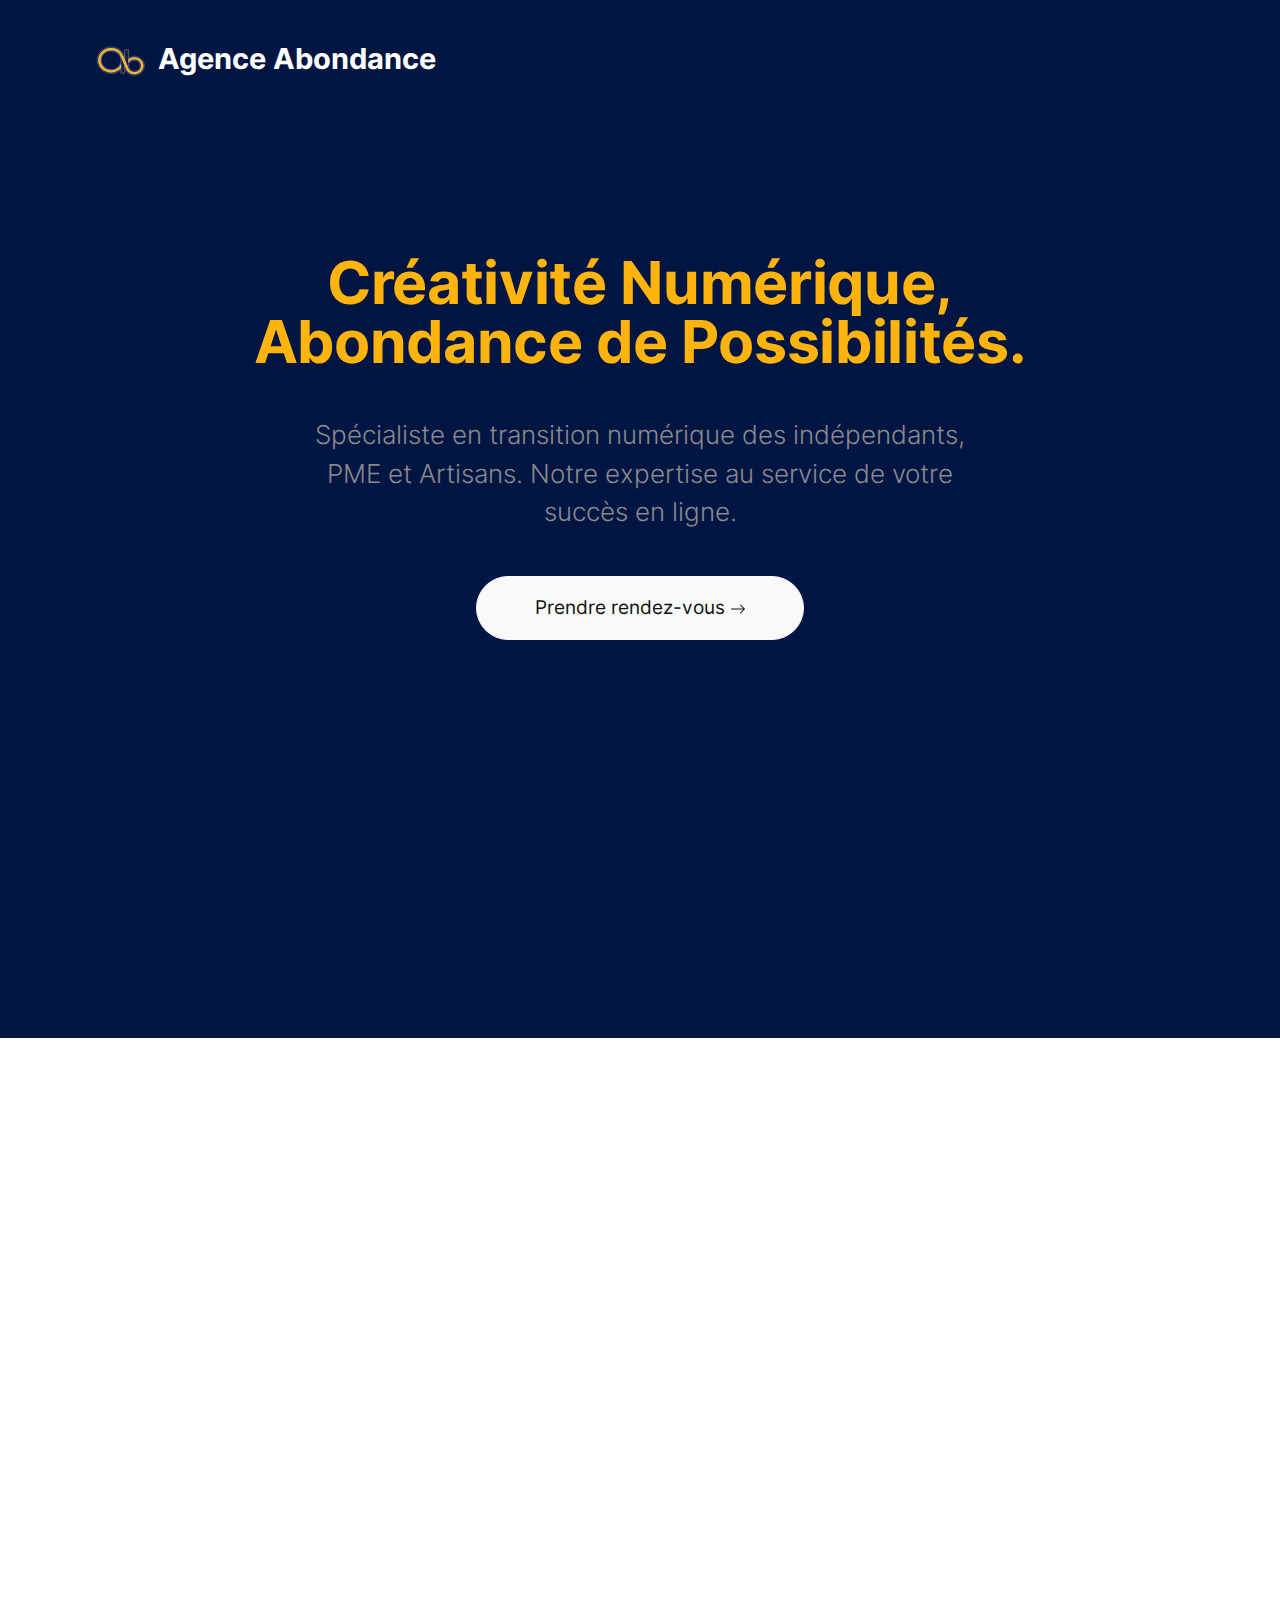
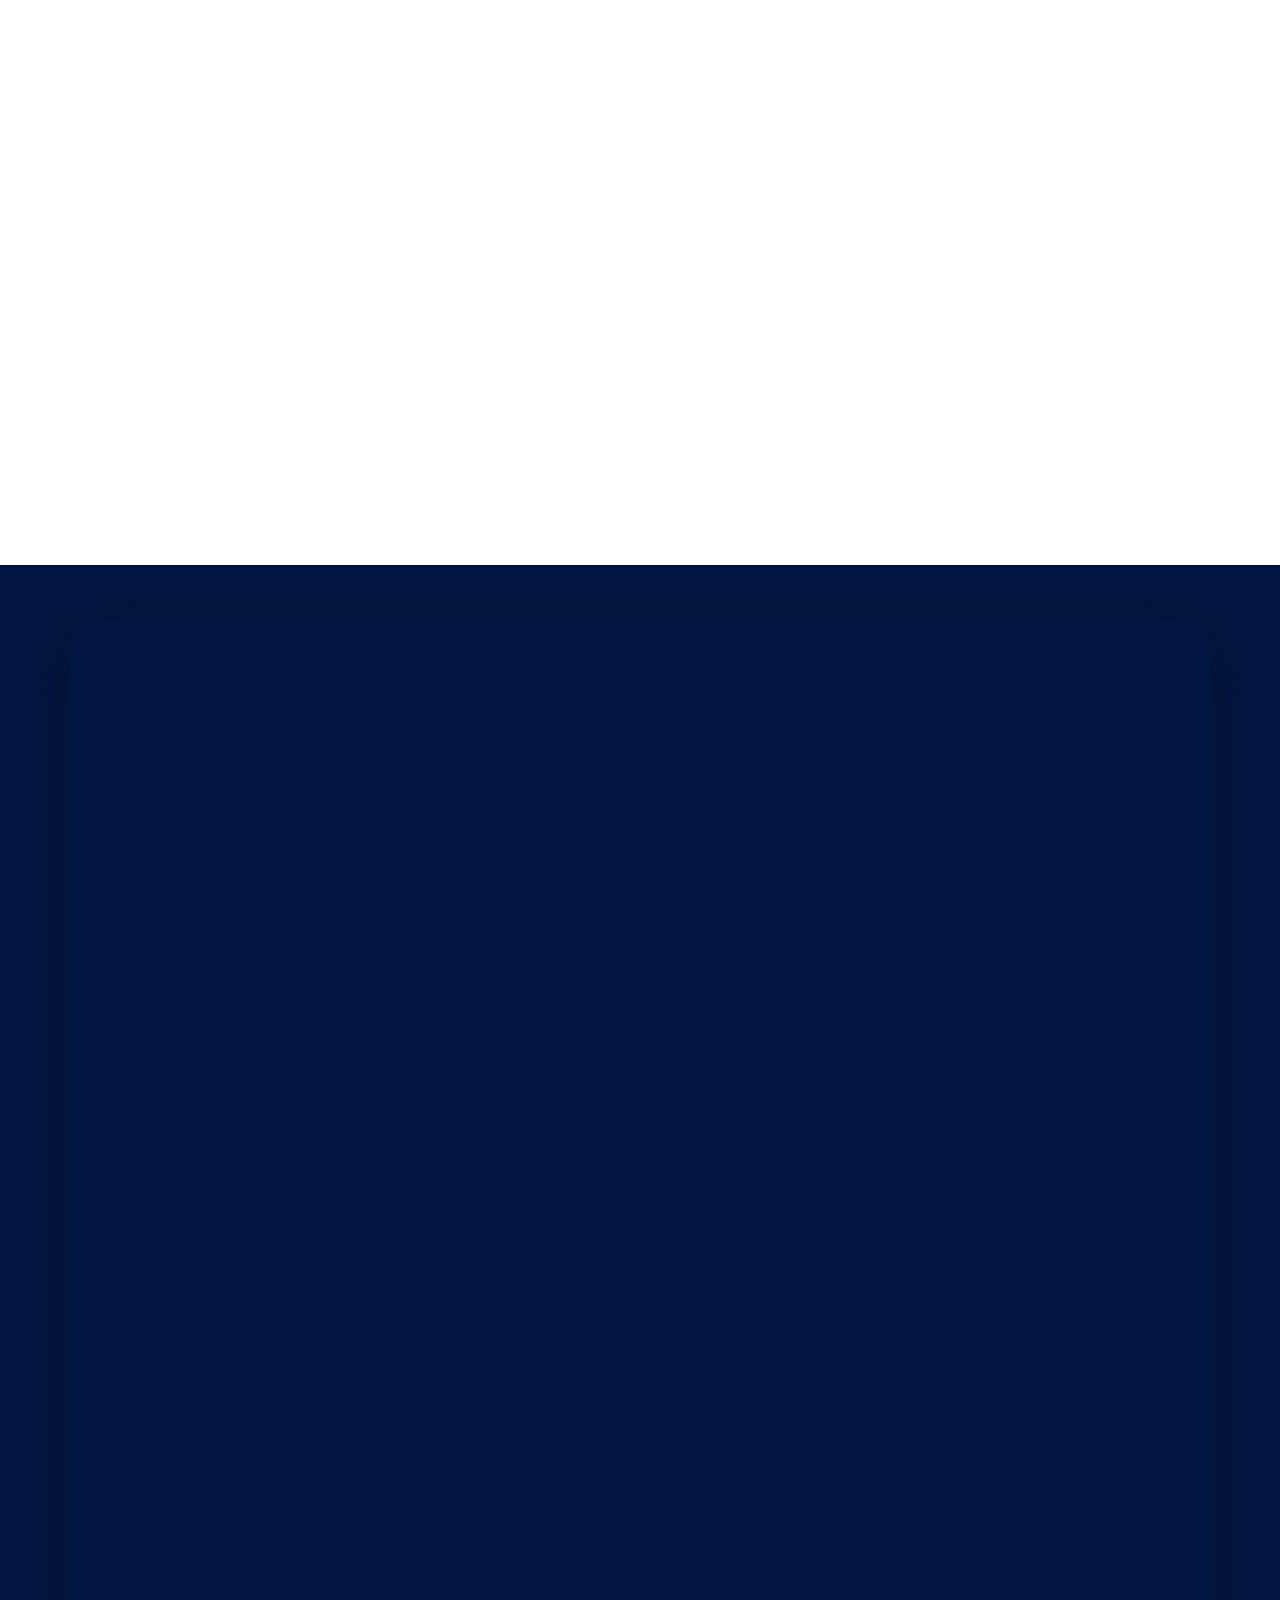
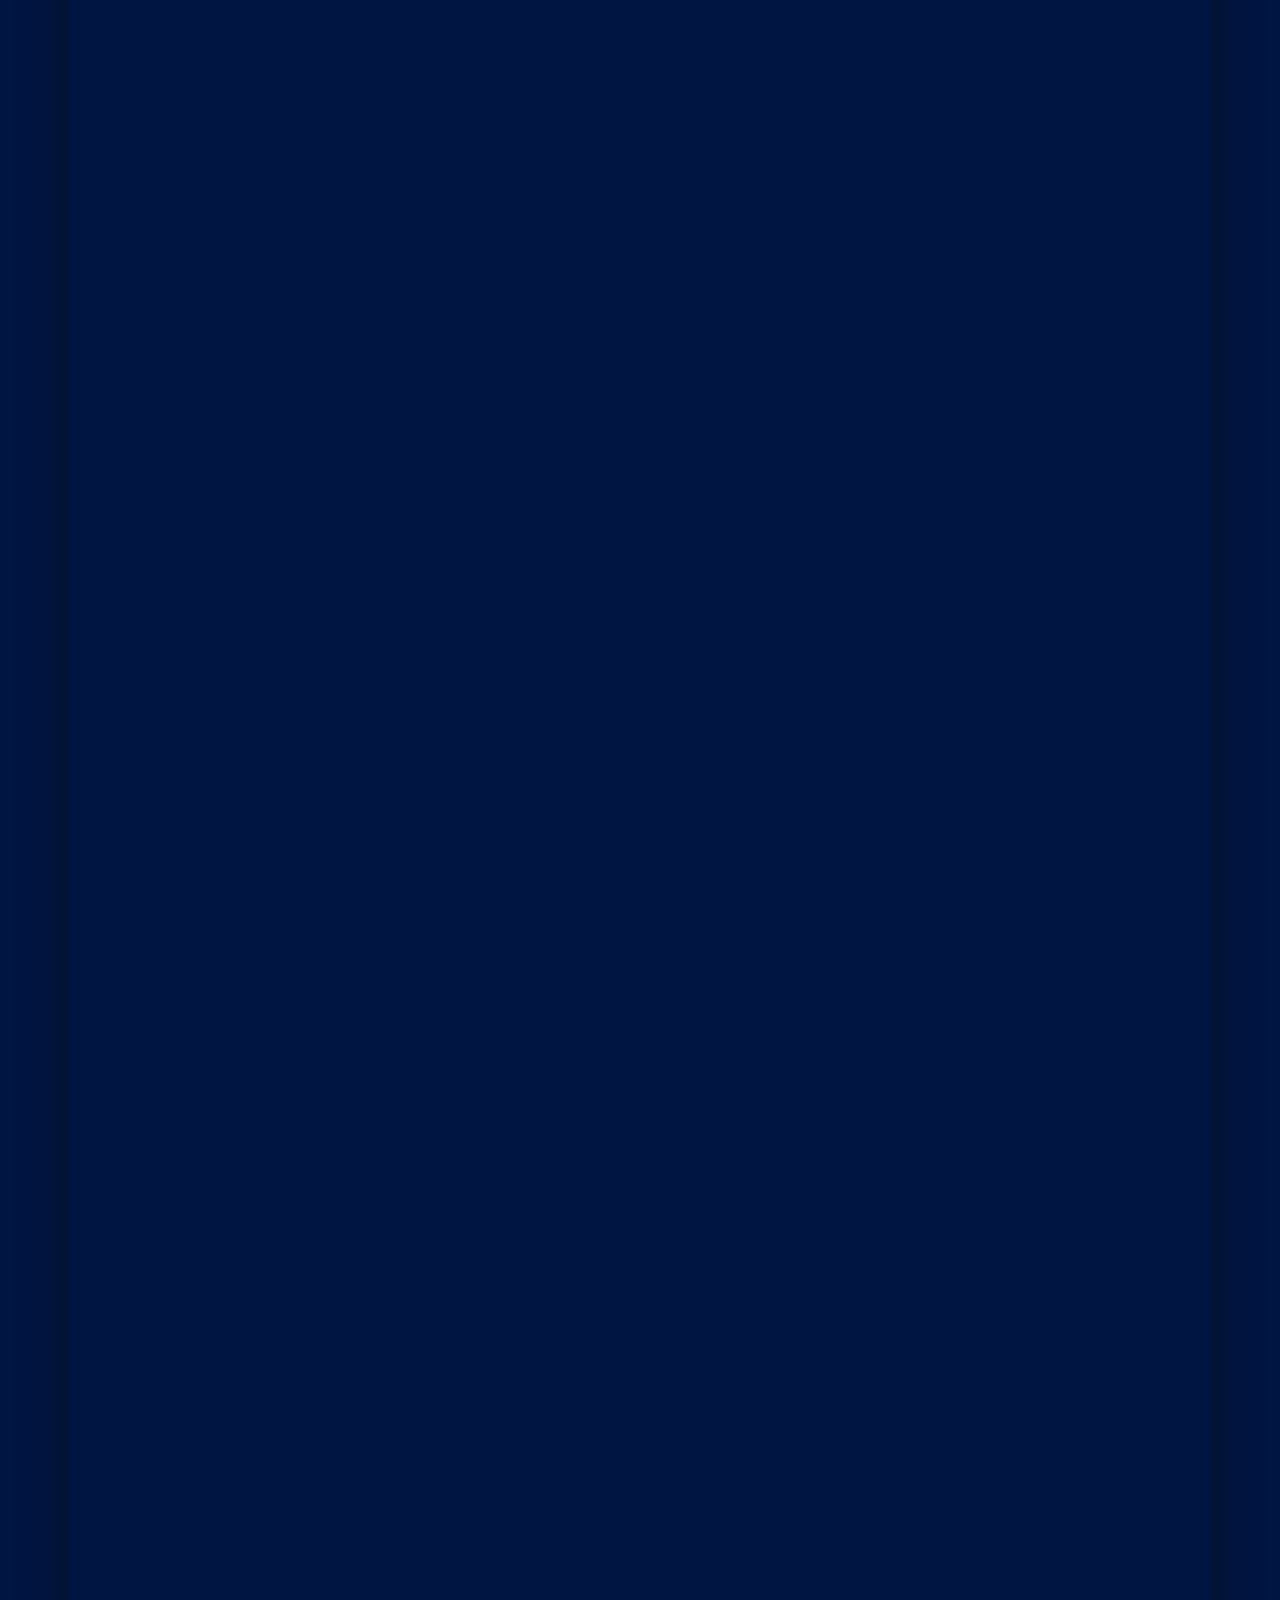
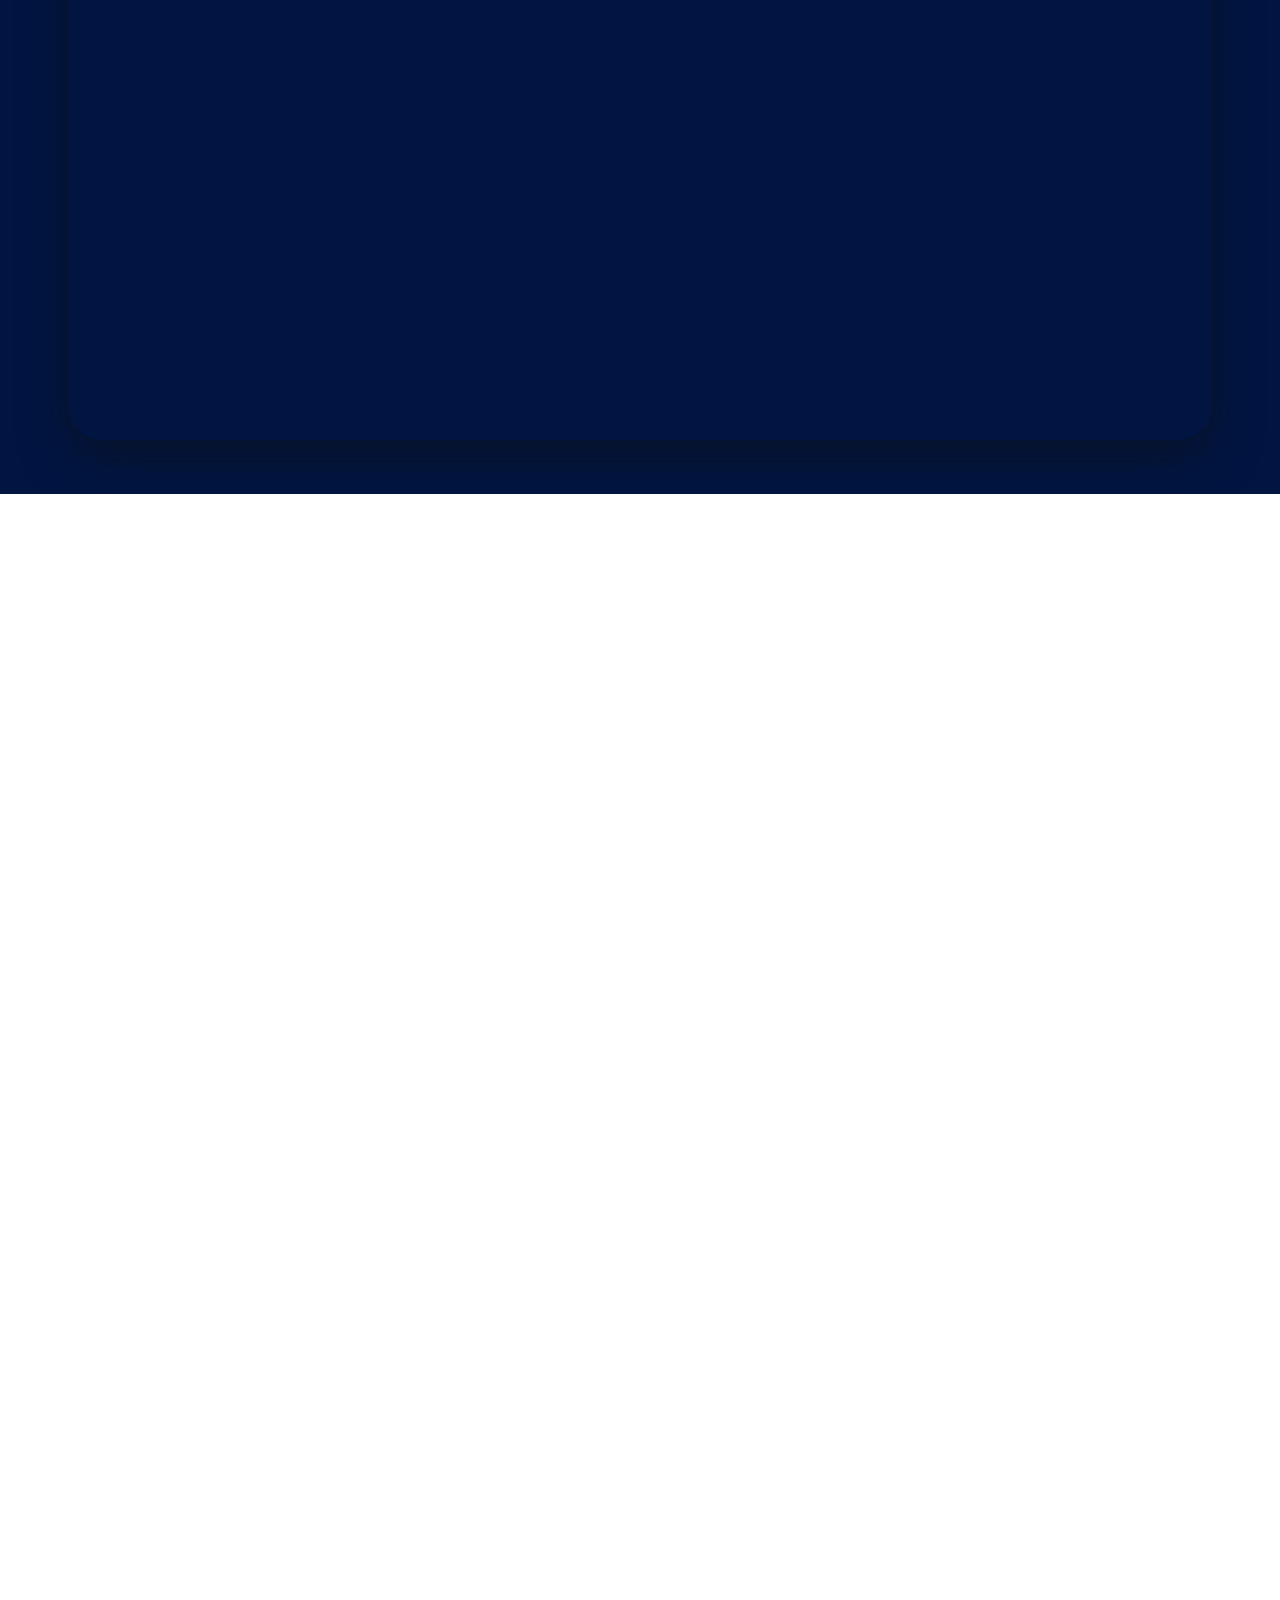
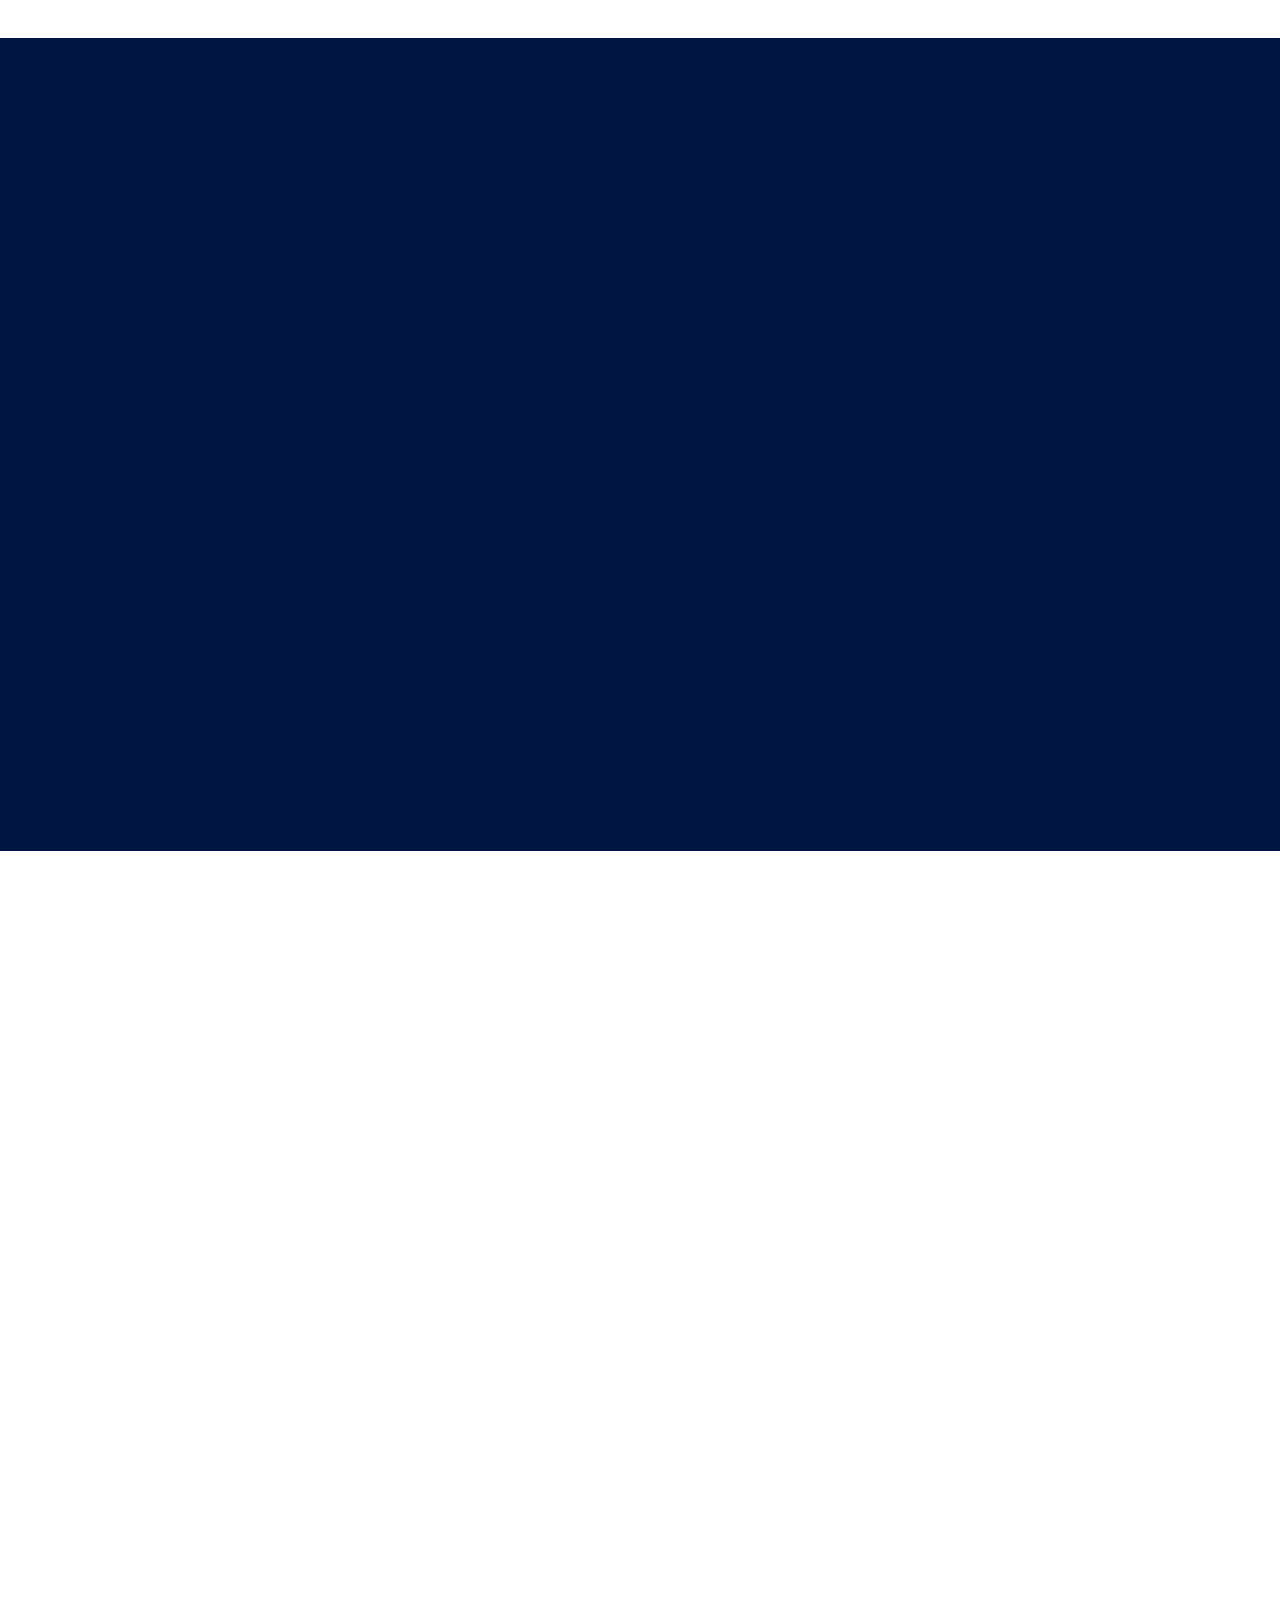
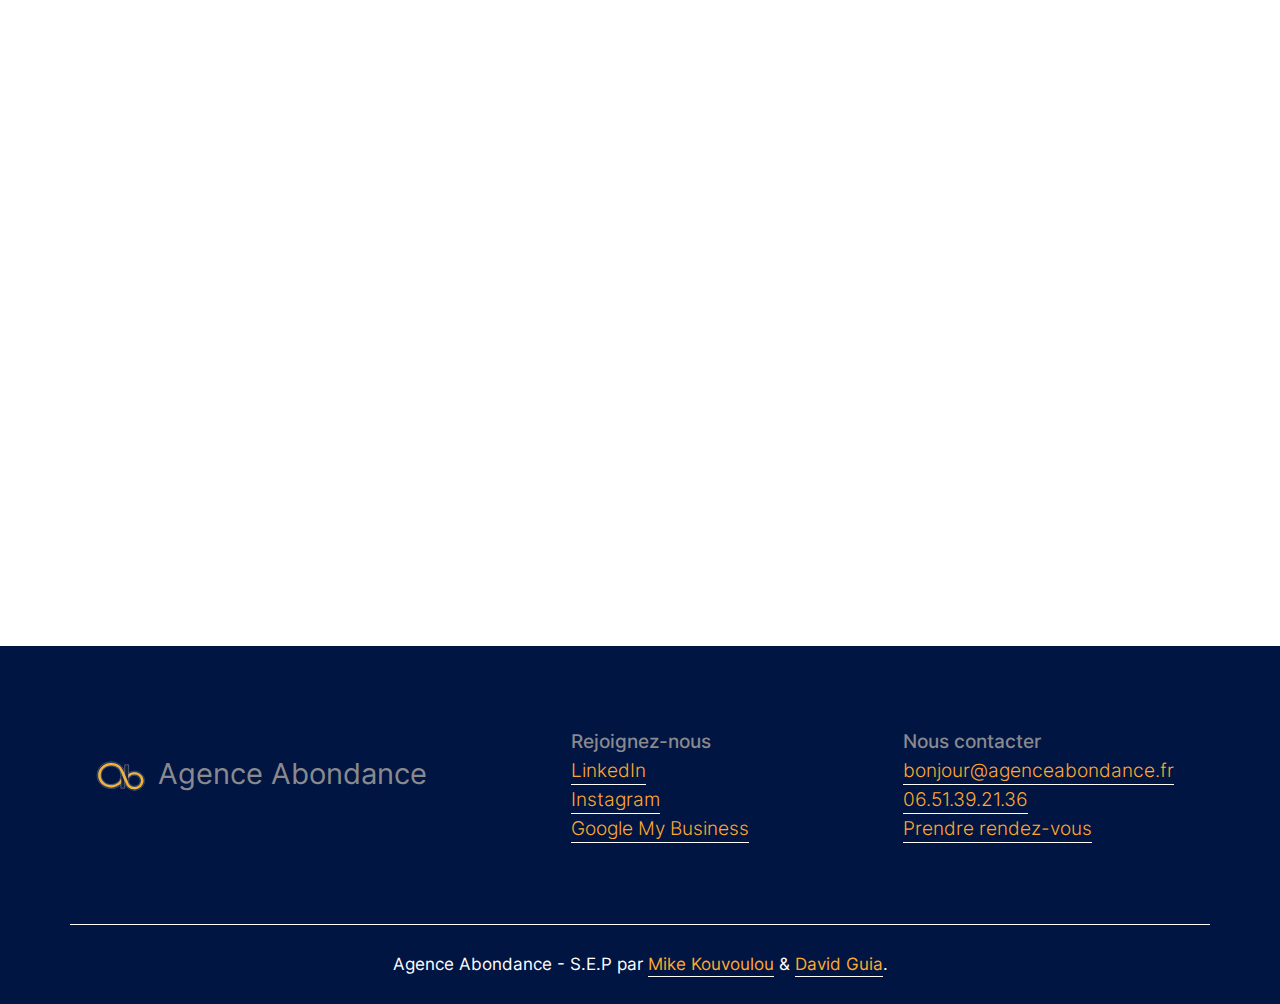
==== commit f4315ae5: "Ajout de la page bamasa" ====
--- a/index.html
+++ b/index.html
@@ -14,6 +14,14 @@
   <meta name="HandheldFriendly" content="true">
   <title>Agence Abondance - Créativité Numérique, Abondance de Possibilités.</title>
   <link rel="stylesheet" href="css/theme.css">
+
+  <!-- Cronitor RUM -->
+  <script async src="https://rum.cronitor.io/script.js"></script>
+  <script>
+    window.cronitor = window.cronitor || function () { (window.cronitor.q = window.cronitor.q || []).push(arguments); };
+    cronitor('config', { clientKey: '88abd3a7fe47109046e5036347c24154' });
+  </script>
+
 
    <style>
 
@@ -186,6 +194,19 @@
 
       <div class="card bg-transparent mb-5" data-aos="zoom-in-up">
         <div class="bg-dark shadow rounded-5 p-0">
+          <img src="img/webp/Woman working on MacBook Air.webp" width="680" height="327" alt="abstract image"
+            class="img-fluid rounded-5 no-bottom-radius" loading="lazy">
+          <div class="p-5">
+            <h2 class="display-2">BaMaSa Créas</h2>
+            <p class="pb-4 text-secondary">Formations personnalisées et initiations créatives sur le DIY et Cricut.</p>
+            <a href="bamasa-creas.html" target="_blank" class="link-fancy link-fancy-dark"
+              data-aos="fade-up">Jeter un oeil</a>
+          </div>
+        </div>
+      </div>
+
+      <div class="card bg-transparent mb-5" data-aos="zoom-in-up">
+        <div class="bg-dark shadow rounded-5 p-0">
           <img src="img/webp/501521 DELL PC with xmas stuff.webp" width="680" height="327" alt="abstract image" class="img-fluid rounded-5 no-bottom-radius" loading="lazy">
           <div class="p-5">
             <h2 class="display-2">Objectif Bleu du Creusot</h2>
@@ -207,17 +228,6 @@
         </div>
       </div>
 
-      <div class="card bg-transparent" data-aos="zoom-in-up">
-        <div class="bg-dark shadow rounded-5 p-0">
-          <img src="img/webp/Top down view of iPad.webp" width="680" height="327" alt="abstract image" class="img-fluid rounded-5 no-bottom-radius" loading="lazy">
-          <div class="p-5">
-            <h2 class="display-2">Dog It Together</h2>
-            <p class="pb-4 text-secondary">Création de la charte graphique et du site internet pour le lancement de l'entreprise.</p>
-            <a href="https://www.dogittogether.fr" target="_blank" class="link-fancy link-fancy-dark" data-aos="fade-up">Jeter un oeil</a>
-          </div>
-        </div>
-      </div>
-
     </div>
 
 
@@ -227,6 +237,7 @@
         <span class="h5 text-secondary fw-lighter">Chez Agence Abondance,</span>
         <h2 class="display-4">Nous pensons que chaque entreprise, quelle que soit sa taille, mérite une présence en ligne exceptionnelle.</h2>
       </div>
+      
       <div class="card bg-transparent mb-5 mt-5" data-aos="zoom-in-up">
         <div class="bg-dark shadow rounded-5 p-0">
           <img src="img/webp/1839500 Man working on iMac.webp" width="680" height="327" alt="abstract image" class="img-fluid rounded-5 no-bottom-radius" loading="lazy">
@@ -238,7 +249,7 @@
         </div>
       </div>
 
-      <div class="card bg-transparent" data-aos="zoom-in-up">
+      <div class="card bg-transparent mb-5 mt-5" data-aos="zoom-in-up">
         <div class="bg-dark shadow rounded-5 p-0">
           <img src="img/webp/593312 Man using MacBook Pro.webp" width="680" height="327" alt="abstract image" class="img-fluid rounded-5 no-bottom-radius" loading="lazy">
           <div class="p-5">
@@ -248,6 +259,21 @@
           </div>
         </div>
       </div>
+
+      <div class="card bg-transparent mb-5 mt-5" data-aos="zoom-in-up">
+        <div class="bg-dark shadow rounded-5 p-0">
+          <img src="img/webp/Top down view of iPad.webp" width="680" height="327" alt="abstract image"
+            class="img-fluid rounded-5 no-bottom-radius" loading="lazy">
+          <div class="p-5">
+            <h2 class="display-2">Dog It Together</h2>
+            <p class="pb-4 text-secondary">Création de la charte graphique et du site internet pour le lancement de
+              l'entreprise.</p>
+            <a href="https://www.dogittogether.fr" target="_blank" class="link-fancy link-fancy-dark" data-aos="fade-up">Jeter
+              un oeil</a>
+          </div>
+        </div>
+      </div>
+
     </div>
   </div>
 </div>
--- a/css/theme.css
+++ b/css/theme.css
@@ -1444,7 +1444,7 @@
 }
 
 .link-fancy-light {
-  color: grey;
+  color: #FFA92E;
 }
 
 .link-fancy-dark {
@@ -1571,6 +1571,10 @@
   background-color: #202020;
 }
 
+.bg-pumking-900 {
+  background-color: #FFA92E;
+}
+
 .bg-black {
   background-color: #111;
 }
